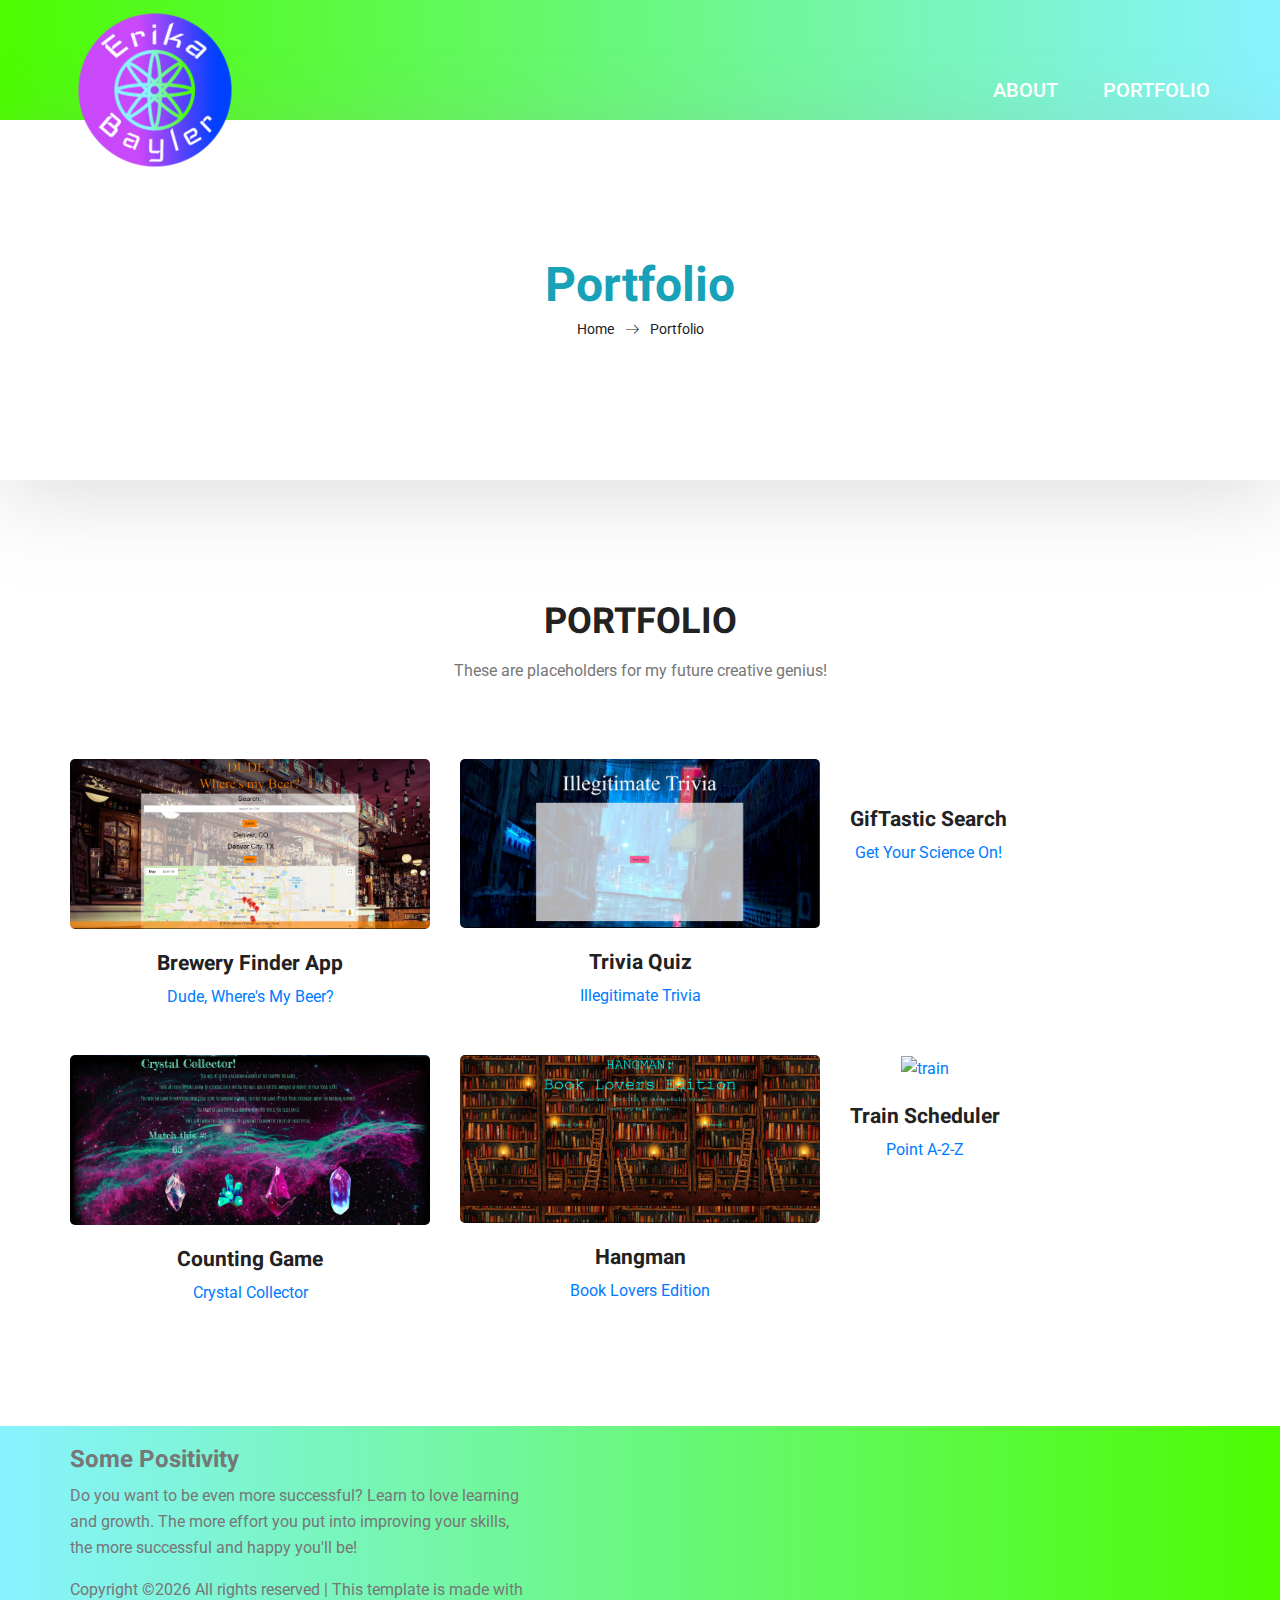
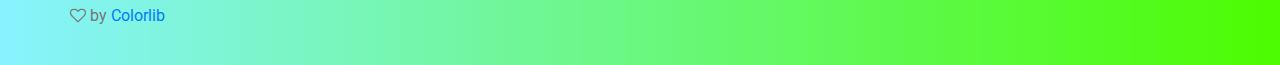
==== portfolio.html @ bfb64a6e "update" ====
<!doctype html>
<html lang="en">
    <head>
        <!-- Required meta tags -->
        <meta charset="utf-8">
        <meta name="viewport" content="width=device-width, initial-scale=1, shrink-to-fit=no">
        <link rel="icon" href="img/favicon.png" type="image/png">
        <title>Erika Bayler</title>
        <!-- Bootstrap CSS -->
        <link rel="stylesheet" href="css/bootstrap.css">
        <link rel="stylesheet" href="vendors/linericon/style.css">
        <link rel="stylesheet" href="css/font-awesome.min.css">
        <link rel="stylesheet" href="vendors/owl-carousel/owl.carousel.min.css">
        <link rel="stylesheet" href="vendors/lightbox/simpleLightbox.css">
        <link rel="stylesheet" href="vendors/nice-select/css/nice-select.css">
        <link rel="stylesheet" href="vendors/animate-css/animate.css">
        <link rel="stylesheet" href="vendors/popup/magnific-popup.css">
        <!-- main css -->
        <link rel="stylesheet" href="css/style.css">
        <link rel="stylesheet" href="css/responsive.css">
    </head>
    <body>
        
		<!--================Header Menu Area =================-->
		<header class="header_area">
			<div class="main_menu">
				<nav class="navbar navbar-expand-lg navbar-light">
					<div class="container box_1620">
						<!-- Brand and toggle get grouped for better mobile display -->
						<a class="navbar-brand logo_h"
						   href="index.html"><img src="img/mylogo.png"
								 alt="Erika Bayler"></a>
						<button class="navbar-toggler"
								type="button"
								data-toggle="collapse"
								data-target="#navbarSupportedContent"
								aria-controls="navbarSupportedContent"
								aria-expanded="false"
								aria-label="Toggle navigation">
							<span class="icon-bar"></span>
							<span class="icon-bar"></span>
							<span class="icon-bar"></span>
						</button>
						<!-- Collect the nav links, forms, and other content for toggling -->
						<div class="collapse navbar-collapse offset"
							 id="navbarSupportedContent">
							<ul class="nav navbar-nav menu_nav ml-auto">
								<li class="nav-item active"><a class="nav-link"
									   href="index.html">About</a></li>
								<li class="nav-item"><a class="nav-link"
									   href="portfolio.html">Portfolio</a></li>
							
							</ul>
						</div>
					</div>
				</nav>
			</div>
		</header>
		<!--================Header Menu Area =================-->
        
        <!--================Home Banner Area =================-->
        <section class="banner_area">
            <div class="box_1620">
				<div class="banner_inner d-flex align-items-center">
					<div class="container">
						<div class="banner_content text-center">
							<h2>Portfolio</h2>
							<div class="page_link">
								<a href="index.html">Home</a>
								<a href="portfolio.html">Portfolio</a>
							</div>
						</div>
					</div>
				</div>
            </div>
        </section>
        <!--================End Home Banner Area =================-->
		
		<!--================Home Gallery Area =================-->
		<section class="home_gallery_area p_120">
			<div class="container">
				<div class="main_title">
					<h2>Portfolio</h2>
					<p>These are placeholders for my future creative genius!</p>
				</div>
		
			</div>
			<div class="container">
				<div class="gallery_f_inner row imageGallery1">
					<div class="col-lg-4 col-md-4 col-sm-6 brand manipul design print">
						<div class="h_gallery_item">
							<div class="g_img_item">
								   <img
								   class="img-fluid"
									 src="img/Project1.PNG"
									 alt="">
								<a class="light"
								   href= "img/Project1.PNG"><img src="img/gallery/icon.png"
										 alt="beer finder"></a>
							</div>
							<div class="g_item_text">
								<h4>Brewery Finder App</h4>
								<a href="https://ebayler.github.io/Team7/"
								   target="_blank">Dude, Where's My Beer?</p>
							</div>
						</div>
					</div>


					<div class="col-lg-4 col-md-4 col-sm-6 brand manipul creative">
						<div class="h_gallery_item">
							<div class="g_img_item">
								<img class="img-fluid"
									 src="img/Trivia.PNG"
									 alt="trivia">
								<a class="light"
								   href="img/Trivia.PNG"><img src="img/gallery/icon.png"
										 alt="trivia"></a>
							</div>
							<div class="g_item_text">
								<h4>Trivia Quiz</h4>
								<a href="https://ebayler.github.io/TriviaGame/"
								   target="_blank">Illegitimate Trivia</p>
							</div>
						</div>
					</div>


					<div class="col-lg-4 col-md-4 col-sm-6 manipul creative design print">
						<div class="h_gallery_item">
							<div class="g_img_item">
								<img class="img-fluid"
									 src="img/gif.gif"
									 alt="">
								<a class="light"
								   href="img/gif.gif"><img src="img/gallery/icon.png"
										 alt="gif"></a>
							</div>
							<div class="g_item_text">
								<h4>GifTastic Search</h4>
								<a href="https://ebayler.github.io/GifTastic/"
								   target="_blank">Get Your Science On!</p>
							</div>
						</div>
					</div>


					<div class="col-lg-4 col-md-4 col-sm-6 brand creative print">
						<div class="h_gallery_item">
							<div class="g_img_item">
								<img class="img-fluid"
									 src="img/crystal.PNG"
									 alt="crystal">
								<a class="light"
								   href="img/crystal.PNG"><img src="img/gallery/icon.png"
										 alt="crystal"></a>
							</div>
							<div class="g_item_text">
								<h4>Counting Game</h4>
								<a href="https://ebayler.github.io/unit-4-game/"
								   target="_blank">Crystal Collector</p>
							</div>
						</div>
					</div>

					<div class="col-lg-4 col-md-4 col-sm-6 brand manipul design">
						<div class="h_gallery_item">
							<div class="g_img_item">
								<img class="img-fluid"
									 src="img/hangman.PNG"
									 alt="hangman">
								<a class="light"
								   href="img/hangman.PNG"><img src="img/gallery/icon.png"
										 alt="hangman"></a>
							</div>
							<div class="g_item_text">
								<h4>Hangman</h4>
								<a href="https://ebayler.github.io/WordGuessGame/"
								   target="_blank">Book Lovers Edition</p>
							</div>
						</div>
					</div>

					<div class="col-lg-4 col-md-4 col-sm-6 brand creative">
						<div class="h_gallery_item">
							<div class="g_img_item">
								<img class="img-fluid"
									 src="img/train.PNG"
									 alt="train">
								<a class="light"
								   href="img/train.PNG"><img src="img/gallery/icon.png"
										 alt="train"></a>
							</div>
							<div class="g_item_text">
								<h4>Train Scheduler</h4>
								<a href="https://ebayler.github.io/TrainScheduler/"
								   target="_blank">Point A-2-Z</a>
							</div>
						</div>
					</div>
				</div>
		
			</div>
		</section>
		<!--================End Home Gallery Area =================-->
        
    
        
        <!--================Footer Area =================-->
        <footer class="footer_area p_120">
        	<div class="container">
        		<div class="row footer_inner">
        			<div class="col-lg-5 col-sm-6">
        				<aside class="f_widget ab_widget">
        					<div class="f_title">
        						<h3>Some Positivity</h3>
        					</div>
        					<p>Do you want to be even more successful? Learn to love learning and growth. The more effort
        						you put into improving your skills, the more successful and happy you'll be!</p>
        					<p><!-- Link back to Colorlib can't be removed. Template is licensed under CC BY 3.0. -->
Copyright &copy;<script>document.write(new Date().getFullYear());</script> All rights reserved | This template is made with <i class="fa fa-heart-o" aria-hidden="true"></i> by <a href="https://colorlib.com" target="_blank">Colorlib</a>
<!-- Link back to Colorlib can't be removed. Template is licensed under CC BY 3.0. --></p>
        				</aside>
        			</div>
        		</div>
        	</div>
        </footer>
        <!--================End Footer Area =================-->
        
        
        
        
        <!-- Optional JavaScript -->
        <!-- jQuery first, then Popper.js, then Bootstrap JS -->
        <script src="js/jquery-3.3.1.min.js"></script>
        <script src="js/popper.js"></script>
        <script src="js/bootstrap.min.js"></script>
        <script src="js/stellar.js"></script>
        <script src="vendors/lightbox/simpleLightbox.min.js"></script>
        <script src="vendors/nice-select/js/jquery.nice-select.min.js"></script>
        <script src="vendors/isotope/imagesloaded.pkgd.min.js"></script>
        <script src="vendors/isotope/isotope.pkgd.min.js"></script>
        <script src="vendors/owl-carousel/owl.carousel.min.js"></script>
        <script src="vendors/popup/jquery.magnific-popup.min.js"></script>
        <script src="js/jquery.ajaxchimp.min.js"></script>
        <script src="vendors/counter-up/jquery.waypoints.min.js"></script>
        <script src="vendors/counter-up/jquery.counterup.min.js"></script>
        <script src="js/mail-script.js"></script>
        <script src="js/theme.js"></script>
    </body>
</html>
---- vendors/linericon/style.css ----
@font-face {
	font-family: 'Linearicons-Free';
	src:url('fonts/Linearicons-Free.eot?w118d');
	src:url('fonts/Linearicons-Free.eot?#iefixw118d') format('embedded-opentype'),
		url('fonts/Linearicons-Free.woff2?w118d') format('woff2'),
		url('fonts/Linearicons-Free.woff?w118d') format('woff'),
		url('fonts/Linearicons-Free.ttf?w118d') format('truetype'),
		url('fonts/Linearicons-Free.svg?w118d#Linearicons-Free') format('svg');
	font-weight: normal;
	font-style: normal;
}

.lnr {
	font-family: 'Linearicons-Free';
	speak: none;
	font-style: normal;
	font-weight: normal;
	font-variant: normal;
	text-transform: none;
	line-height: 1;

	/* Better Font Rendering =========== */
	-webkit-font-smoothing: antialiased;
	-moz-osx-font-smoothing: grayscale;
}

.lnr-home:before {
	content: "\e800";
}
.lnr-apartment:before {
	content: "\e801";
}
.lnr-pencil:before {
	content: "\e802";
}
.lnr-magic-wand:before {
	content: "\e803";
}
.lnr-drop:before {
	content: "\e804";
}
.lnr-lighter:before {
	content: "\e805";
}
.lnr-poop:before {
	content: "\e806";
}
.lnr-sun:before {
	content: "\e807";
}
.lnr-moon:before {
	content: "\e808";
}
.lnr-cloud:before {
	content: "\e809";
}
.lnr-cloud-upload:before {
	content: "\e80a";
}
.lnr-cloud-download:before {
	content: "\e80b";
}
.lnr-cloud-sync:before {
	content: "\e80c";
}
.lnr-cloud-check:before {
	content: "\e80d";
}
.lnr-database:before {
	content: "\e80e";
}
.lnr-lock:before {
	content: "\e80f";
}
.lnr-cog:before {
	content: "\e810";
}
.lnr-trash:before {
	content: "\e811";
}
.lnr-dice:before {
	content: "\e812";
}
.lnr-heart:before {
	content: "\e813";
}
.lnr-star:before {
	content: "\e814";
}
.lnr-star-half:before {
	content: "\e815";
}
.lnr-star-empty:before {
	content: "\e816";
}
.lnr-flag:before {
	content: "\e817";
}
.lnr-envelope:before {
	content: "\e818";
}
.lnr-paperclip:before {
	content: "\e819";
}
.lnr-inbox:before {
	content: "\e81a";
}
.lnr-eye:before {
	content: "\e81b";
}
.lnr-printer:before {
	content: "\e81c";
}
.lnr-file-empty:before {
	content: "\e81d";
}
.lnr-file-add:before {
	content: "\e81e";
}
.lnr-enter:before {
	content: "\e81f";
}
.lnr-exit:before {
	content: "\e820";
}
.lnr-graduation-hat:before {
	content: "\e821";
}
.lnr-license:before {
	content: "\e822";
}
.lnr-music-note:before {
	content: "\e823";
}
.lnr-film-play:before {
	content: "\e824";
}
.lnr-camera-video:before {
	content: "\e825";
}
.lnr-camera:before {
	content: "\e826";
}
.lnr-picture:before {
	content: "\e827";
}
.lnr-book:before {
	content: "\e828";
}
.lnr-bookmark:before {
	content: "\e829";
}
.lnr-user:before {
	content: "\e82a";
}
.lnr-users:before {
	content: "\e82b";
}
.lnr-shirt:before {
	content: "\e82c";
}
.lnr-store:before {
	content: "\e82d";
}
.lnr-cart:before {
	content: "\e82e";
}
.lnr-tag:before {
	content: "\e82f";
}
.lnr-phone-handset:before {
	content: "\e830";
}
.lnr-phone:before {
	content: "\e831";
}
.lnr-pushpin:before {
	content: "\e832";
}
.lnr-map-marker:before {
	content: "\e833";
}
.lnr-map:before {
	content: "\e834";
}
.lnr-location:before {
	content: "\e835";
}
.lnr-calendar-full:before {
	content: "\e836";
}
.lnr-keyboard:before {
	content: "\e837";
}
.lnr-spell-check:before {
	content: "\e838";
}
.lnr-screen:before {
	content: "\e839";
}
.lnr-smartphone:before {
	content: "\e83a";
}
.lnr-tablet:before {
	content: "\e83b";
}
.lnr-laptop:before {
	content: "\e83c";
}
.lnr-laptop-phone:before {
	content: "\e83d";
}
.lnr-power-switch:before {
	content: "\e83e";
}
.lnr-bubble:before {
	content: "\e83f";
}
.lnr-heart-pulse:before {
	content: "\e840";
}
.lnr-construction:before {
	content: "\e841";
}
.lnr-pie-chart:before {
	content: "\e842";
}
.lnr-chart-bars:before {
	content: "\e843";
}
.lnr-gift:before {
	content: "\e844";
}
.lnr-diamond:before {
	content: "\e845";
}
.lnr-linearicons:before {
	content: "\e846";
}
.lnr-dinner:before {
	content: "\e847";
}
.lnr-coffee-cup:before {
	content: "\e848";
}
.lnr-leaf:before {
	content: "\e849";
}
.lnr-paw:before {
	content: "\e84a";
}
.lnr-rocket:before {
	content: "\e84b";
}
.lnr-briefcase:before {
	content: "\e84c";
}
.lnr-bus:before {
	content: "\e84d";
}
.lnr-car:before {
	content: "\e84e";
}
.lnr-train:before {
	content: "\e84f";
}
.lnr-bicycle:before {
	content: "\e850";
}
.lnr-wheelchair:before {
	content: "\e851";
}
.lnr-select:before {
	content: "\e852";
}
.lnr-earth:before {
	content: "\e853";
}
.lnr-smile:before {
	content: "\e854";
}
.lnr-sad:before {
	content: "\e855";
}
.lnr-neutral:before {
	content: "\e856";
}
.lnr-mustache:before {
	content: "\e857";
}
.lnr-alarm:before {
	content: "\e858";
}
.lnr-bullhorn:before {
	content: "\e859";
}
.lnr-volume-high:before {
	content: "\e85a";
}
.lnr-volume-medium:before {
	content: "\e85b";
}
.lnr-volume-low:before {
	content: "\e85c";
}
.lnr-volume:before {
	content: "\e85d";
}
.lnr-mic:before {
	content: "\e85e";
}
.lnr-hourglass:before {
	content: "\e85f";
}
.lnr-undo:before {
	content: "\e860";
}
.lnr-redo:before {
	content: "\e861";
}
.lnr-sync:before {
	content: "\e862";
}
.lnr-history:before {
	content: "\e863";
}
.lnr-clock:before {
	content: "\e864";
}
.lnr-download:before {
	content: "\e865";
}
.lnr-upload:before {
	content: "\e866";
}
.lnr-enter-down:before {
	content: "\e867";
}
.lnr-exit-up:before {
	content: "\e868";
}
.lnr-bug:before {
	content: "\e869";
}
.lnr-code:before {
	content: "\e86a";
}
.lnr-link:before {
	content: "\e86b";
}
.lnr-unlink:before {
	content: "\e86c";
}
.lnr-thumbs-up:before {
	content: "\e86d";
}
.lnr-thumbs-down:before {
	content: "\e86e";
}
.lnr-magnifier:before {
	content: "\e86f";
}
.lnr-cross:before {
	content: "\e870";
}
.lnr-menu:before {
	content: "\e871";
}
.lnr-list:before {
	content: "\e872";
}
.lnr-chevron-up:before {
	content: "\e873";
}
.lnr-chevron-down:before {
	content: "\e874";
}
.lnr-chevron-left:before {
	content: "\e875";
}
.lnr-chevron-right:before {
	content: "\e876";
}
.lnr-arrow-up:before {
	content: "\e877";
}
.lnr-arrow-down:before {
	content: "\e878";
}
.lnr-arrow-left:before {
	content: "\e879";
}
.lnr-arrow-right:before {
	content: "\e87a";
}
.lnr-move:before {
	content: "\e87b";
}
.lnr-warning:before {
	content: "\e87c";
}
.lnr-question-circle:before {
	content: "\e87d";
}
.lnr-menu-circle:before {
	content: "\e87e";
}
.lnr-checkmark-circle:before {
	content: "\e87f";
}
.lnr-cross-circle:before {
	content: "\e880";
}
.lnr-plus-circle:before {
	content: "\e881";
}
.lnr-circle-minus:before {
	content: "\e882";
}
.lnr-arrow-up-circle:before {
	content: "\e883";
}
.lnr-arrow-down-circle:before {
	content: "\e884";
}
.lnr-arrow-left-circle:before {
	content: "\e885";
}
.lnr-arrow-right-circle:before {
	content: "\e886";
}
.lnr-chevron-up-circle:before {
	content: "\e887";
}
.lnr-chevron-down-circle:before {
	content: "\e888";
}
.lnr-chevron-left-circle:before {
	content: "\e889";
}
.lnr-chevron-right-circle:before {
	content: "\e88a";
}
.lnr-crop:before {
	content: "\e88b";
}
.lnr-frame-expand:before {
	content: "\e88c";
}
.lnr-frame-contract:before {
	content: "\e88d";
}
.lnr-layers:before {
	content: "\e88e";
}
.lnr-funnel:before {
	content: "\e88f";
}
.lnr-text-format:before {
	content: "\e890";
}
.lnr-text-format-remove:before {
	content: "\e891";
}
.lnr-text-size:before {
	content: "\e892";
}
.lnr-bold:before {
	content: "\e893";
}
.lnr-italic:before {
	content: "\e894";
}
.lnr-underline:before {
	content: "\e895";
}
.lnr-strikethrough:before {
	content: "\e896";
}
.lnr-highlight:before {
	content: "\e897";
}
.lnr-text-align-left:before {
	content: "\e898";
}
.lnr-text-align-center:before {
	content: "\e899";
}
.lnr-text-align-right:before {
	content: "\e89a";
}
.lnr-text-align-justify:before {
	content: "\e89b";
}
.lnr-line-spacing:before {
	content: "\e89c";
}
.lnr-indent-increase:before {
	content: "\e89d";
}
.lnr-indent-decrease:before {
	content: "\e89e";
}
.lnr-pilcrow:before {
	content: "\e89f";
}
.lnr-direction-ltr:before {
	content: "\e8a0";
}
.lnr-direction-rtl:before {
	content: "\e8a1";
}
.lnr-page-break:before {
	content: "\e8a2";
}
.lnr-sort-alpha-asc:before {
	content: "\e8a3";
}
.lnr-sort-amount-asc:before {
	content: "\e8a4";
}
.lnr-hand:before {
	content: "\e8a5";
}
.lnr-pointer-up:before {
	content: "\e8a6";
}
.lnr-pointer-right:before {
	content: "\e8a7";
}
.lnr-pointer-down:before {
	content: "\e8a8";
}
.lnr-pointer-left:before {
	content: "\e8a9";
}
---- vendors/lightbox/simpleLightbox.css ----
.slbOverlay, .slbWrapOuter, .slbWrap {
  position: fixed;
  top: 0;
  right: 0;
  bottom: 0;
  left: 0;
}

.slbOverlay {
  overflow: hidden;
  z-index: 2000;
  background-color: #000;
  opacity: 0.7;
  filter: alpha(opacity=70);
  -webkit-animation: slbOverlay 0.5s;
  -moz-animation: slbOverlay 0.5s;
  animation: slbOverlay 0.5s;
}

.slbWrapOuter {
  overflow-x: hidden;
  overflow-y: auto;
  z-index: 2010;
}

.slbWrap {
  position: absolute;
  text-align: center;
}

.slbWrap:before {
  content: "";
  display: inline-block;
  height: 100%;
  vertical-align: middle;
}

.slbContentOuter {
  display: inline-block;
  vertical-align: middle;
  margin: 0px auto;
  padding: 0 1em;
  box-sizing: border-box;
  z-index: 2020;
  text-align: left;
  max-width: 100%;
}

.slbContentEl .slbContentOuter {
  padding: 5em 1em;
}

.slbContent {
  position: relative;
}

.slbContentEl .slbContent {
  -webkit-animation: slbEnter 0.3s;
  -moz-animation: slbEnter 0.3s;
  animation: slbEnter 0.3s;
  background-color: #fff;
  box-shadow: 0 0.2em 1em rgba(0, 0, 0, 0.4);
}

.slbImageWrap {
  -webkit-animation: slbEnter 0.3s;
  -moz-animation: slbEnter 0.3s;
  animation: slbEnter 0.3s;
  position: relative;
}

.slbImageWrap:after {
  content: "";
  position: absolute;
  left: 0;
  right: 0;
  top: 5em;
  bottom: 5em;
  display: block;
  z-index: -1;
  box-shadow: 0 0.2em 1em rgba(0, 0, 0, 0.6);
  background-color: #FFF;
}

.slbImage {
  width: auto;
  max-width: 100%;
  height: auto;
  display: block;
  line-height: 0;
  box-sizing: border-box;
  padding: 5em 0;
  margin: 0 auto;
}

.slbCaption {
  display: inline-block;
  max-width: 100%;
  overflow: hidden;
  text-overflow: ellipsis;
  white-space: nowrap;
  word-wrap: normal;
  font-size: 1.4em;
  position: absolute;
  left: 0;
  right: 0;
  bottom: 0;
  padding: 0.71429em 0;
  color: #fff;
  color: rgba(255, 255, 255, 0.7);
  text-align: center;
}

.slbCloseBtn, .slbArrow {
  margin: 0;
  padding: 0;
  border: 0;
  cursor: pointer;
  background: none;
}

.slbCloseBtn::-moz-focus-inner, .slbArrow::-moz-focus-inner {
  padding: 0;
  border: 0;
}

.slbCloseBtn:hover, .slbArrow:hover {
  opacity: 0.5;
}

.slbCloseBtn:active, .slbArrow:active {
  opacity: 0.8;
}

.slbCloseBtn {
  -webkit-animation: slbEnter 0.3s;
  -moz-animation: slbEnter 0.3s;
  animation: slbEnter 0.3s;
  font-size: 3em;
  width: 1.66667em;
  height: 1.66667em;
  line-height: 1.66667em;
  position: absolute;
  right: -0.33333em;
  top: 0;
  color: #fff;
  color: rgba(255, 255, 255, 0.7);
  text-align: center;
    outline: none;
    box-shadow: none;
}

.slbLoading .slbCloseBtn {
  display: none;
}

.slbLoadingText {
  font-size: 1.4em;
  color: #fff;
  color: rgba(255, 255, 255, 0.9);
}

.slbArrows {
  position: fixed;
  top: 50%;
  left: 0;
  right: 0;
}

.slbLoading .slbArrows {
  display: none;
}

.slbArrow {
  position: absolute;
  top: 50%;
  margin-top: -5em;
  width: 5em;
  height: 10em;
  opacity: 0.7;
  text-indent: -999em;
  overflow: hidden;
    outline: none;
    box-shadow: none;
}

.slbArrow:before {
  content: "";
  position: absolute;
  top: 50%;
  left: 50%;
  margin: -0.8em 0 0 -0.8em;
  border: 0.8em solid transparent;
}

.slbArrow.next {
  right: 0;
}

.slbArrow.next:before {
  border-left-color: #fff;
}

.slbArrow.prev {
  left: 0;
}

.slbArrow.prev:before {
  border-right-color: #fff;
}

.slbIframeCont {
  width: 80em;
  height: 0;
  overflow: hidden;
  padding-top: 56.25%;
  margin: 5em 0;
}

.slbIframe {
  position: absolute;
  top: 0;
  left: 0;
  width: 100%;
  height: 100%;
  box-shadow: 0 0.2em 1em rgba(0, 0, 0, 0.6);
  background: #000;
}

@-webkit-keyframes slbOverlay {
  from {
    opacity: 0;
  }
  to {
    opacity: 0.7;
  }
}

@-moz-keyframes slbOverlay {
  from {
    opacity: 0;
  }
  to {
    opacity: 0.7;
  }
}

@keyframes slbOverlay {
  from {
    opacity: 0;
  }
  to {
    opacity: 0.7;
  }
}

@-webkit-keyframes slbEnter {
  from {
    opacity: 0;
    -webkit-transform: translate3d(0, -1em, 0);
  }
  to {
    opacity: 1;
    -webkit-transform: translate3d(0, 0, 0);
  }
}

@-moz-keyframes slbEnter {
  from {
    opacity: 0;
    -moz-transform: translate3d(0, -1em, 0);
  }
  to {
    opacity: 1;
    -moz-transform: translate3d(0, 0, 0);
  }
}

@keyframes slbEnter {
  from {
    opacity: 0;
    -webkit-transform: translate3d(0, -1em, 0);
    -moz-transform: translate3d(0, -1em, 0);
    -ms-transform: translate3d(0, -1em, 0);
    -o-transform: translate3d(0, -1em, 0);
    transform: translate3d(0, -1em, 0);
  }
  to {
    opacity: 1;
    -webkit-transform: translate3d(0, 0, 0);
    -moz-transform: translate3d(0, 0, 0);
    -ms-transform: translate3d(0, 0, 0);
    -o-transform: translate3d(0, 0, 0);
    transform: translate3d(0, 0, 0);
  }
}
---- vendors/nice-select/css/nice-select.css ----
.nice-select {
  -webkit-tap-highlight-color: transparent;
  background-color: #fff;
  border-radius: 5px;
  border: solid 1px #e8e8e8;
  box-sizing: border-box;
  clear: both;
  cursor: pointer;
  display: block;
  float: left;
  font-family: inherit;
  font-size: 14px;
  font-weight: normal;
  height: 42px;
  line-height: 40px;
  outline: none;
  padding-left: 18px;
  padding-right: 30px;
  position: relative;
  text-align: left !important;
  -webkit-transition: all 0.2s ease-in-out;
  transition: all 0.2s ease-in-out;
  -webkit-user-select: none;
     -moz-user-select: none;
      -ms-user-select: none;
          user-select: none;
  white-space: nowrap;
  width: auto; }
  .nice-select:hover {
    border-color: #dbdbdb; }
  .nice-select:active, .nice-select.open, .nice-select:focus {
    border-color: #999; }
  .nice-select:after {
    border-bottom: 2px solid #999;
    border-right: 2px solid #999;
    content: '';
    display: block;
    height: 5px;
    margin-top: -4px;
    pointer-events: none;
    position: absolute;
    right: 12px;
    top: 50%;
    -webkit-transform-origin: 66% 66%;
        -ms-transform-origin: 66% 66%;
            transform-origin: 66% 66%;
    -webkit-transform: rotate(45deg);
        -ms-transform: rotate(45deg);
            transform: rotate(45deg);
    -webkit-transition: all 0.15s ease-in-out;
    transition: all 0.15s ease-in-out;
    width: 5px; }
  .nice-select.open:after {
    -webkit-transform: rotate(-135deg);
        -ms-transform: rotate(-135deg);
            transform: rotate(-135deg); }
  .nice-select.open .list {
    opacity: 1;
    pointer-events: auto;
    -webkit-transform: scale(1) translateY(0);
        -ms-transform: scale(1) translateY(0);
            transform: scale(1) translateY(0); }
  .nice-select.disabled {
    border-color: #ededed;
    color: #999;
    pointer-events: none; }
    .nice-select.disabled:after {
      border-color: #cccccc; }
  .nice-select.wide {
    width: 100%; }
    .nice-select.wide .list {
      left: 0 !important;
      right: 0 !important; }
  .nice-select.right {
    float: right; }
    .nice-select.right .list {
      left: auto;
      right: 0; }
  .nice-select.small {
    font-size: 12px;
    height: 36px;
    line-height: 34px; }
    .nice-select.small:after {
      height: 4px;
      width: 4px; }
    .nice-select.small .option {
      line-height: 34px;
      min-height: 34px; }
  .nice-select .list {
    background-color: #fff;
    border-radius: 5px;
    box-shadow: 0 0 0 1px rgba(68, 68, 68, 0.11);
    box-sizing: border-box;
    margin-top: 4px;
    opacity: 0;
    overflow: hidden;
    padding: 0;
    pointer-events: none;
    position: absolute;
    top: 100%;
    left: 0;
    -webkit-transform-origin: 50% 0;
        -ms-transform-origin: 50% 0;
            transform-origin: 50% 0;
    -webkit-transform: scale(0.75) translateY(-21px);
        -ms-transform: scale(0.75) translateY(-21px);
            transform: scale(0.75) translateY(-21px);
    -webkit-transition: all 0.2s cubic-bezier(0.5, 0, 0, 1.25), opacity 0.15s ease-out;
    transition: all 0.2s cubic-bezier(0.5, 0, 0, 1.25), opacity 0.15s ease-out;
    z-index: 9; }
    .nice-select .list:hover .option:not(:hover) {
      background-color: transparent !important; }
  .nice-select .option {
    cursor: pointer;
    font-weight: 400;
    line-height: 40px;
    list-style: none;
    min-height: 40px;
    outline: none;
    padding-left: 18px;
    padding-right: 29px;
    text-align: left;
    -webkit-transition: all 0.2s;
    transition: all 0.2s; }
    .nice-select .option:hover, .nice-select .option.focus, .nice-select .option.selected.focus {
      background-color: #f6f6f6; }
    .nice-select .option.selected {
      font-weight: bold; }
    .nice-select .option.disabled {
      background-color: transparent;
      color: #999;
      cursor: default; }

.no-csspointerevents .nice-select .list {
  display: none; }

.no-csspointerevents .nice-select.open .list {
  display: block; }
---- css/style.css ----
/*----------------------------------------------------
@File: Default Styles
@Author: Rocky Ahmed
@URL: http://wethemez.com
Author E-mail: rockybd1995@gmail.com

This file contains the styling for the actual theme, this
is the file you need to edit to change the look of the
theme.
---------------------------------------------------- */
/*=====================================================================
@Template Name: Builder Construction 
@Author: Rocky Ahmed
@Developed By: Rocky Ahmed
@Developer URL: http://rocky.wethemez.com
Author E-mail: rockybd1995@gmail.com

@Default Styles

Table of Content:
01/ Variables
02/ predefin
03/ header
04/ button
05/ banner
06/ breadcrumb
07/ about
08/ team
09/ project 
10/ price 
11/ team 
12/ blog 
13/ video  
14/ features  
15/ career  
16/ contact 
17/ footer

=====================================================================*/
/*----------------------------------------------------*/
/*font Variables*/
/*Color Variables*/
/*=================== fonts ====================*/
@import url("https://fonts.googleapis.com/css?family=Heebo:300,400,700,900|Roboto:300,400,500,700");
/*---------------------------------------------------- */
/*----------------------------------------------------*/
.list {
  list-style: none;
  margin: 0px;
  padding: 0px; }

a {
  text-decoration: none;
  transition: all 0.3s ease-in-out; }
  a:hover, a:focus {
    text-decoration: none;
    outline: none; }

.row.m0 {
  margin: 0px; }

body {
  line-height: 26px;
  font-size: 16px;
  font-family: "Roboto", sans-serif;
  font-weight: normal;
  color: #777777; }

h1, h2, h3, h4, h5, h6 {
  font-family: "Heebo", sans-serif;
  font-weight: bold; }

button:focus {
  outline: none;
  box-shadow: none; }

.p0 {
  padding-left: 0px;
  padding-right: 0px; }

.p_120 {
  padding-top: 120px;
  padding-bottom: 120px; }

.p_100 {
  padding-top: 100px;
  padding-bottom: 100px; }

.pad_top {
  padding-top: 120px; }

.pad_bt {
  padding-bottom: 120px; }

.mt-25 {
  margin-top: 25px; }

@media (min-width: 1200px) {
  .container {
    max-width: 1170px; } }

@media (min-width: 1620px) {
  .box_1620 {
    max-width: 1620px;
    margin: auto;
    width: 100%;
    padding-left: 0px;
    padding-right: 0px; } }
/* Main Title Area css
============================================================================================ */
.main_title {
  text-align: center;
  max-width: 670px;
  margin: 0px auto 75px; }
  .main_title h2 {
    font-family: "Heebo", sans-serif;
    font-size: 36px;
    color: #222222;
    margin-bottom: 15px;
    text-transform: uppercase; }
  .main_title p {
    font-size: 16px;
    font-family: "Roboto", sans-serif;
    font-weight: normal;
    line-height: 26px;
    color: #777777;
    margin-bottom: 0px; }

/* End Main Title Area css
============================================================================================ */
/*---------------------------------------------------- */
/*----------------------------------------------------*/
.header_area {
  position: absolute;
  width: 100%;
  top: 0;
  left: 0;
  z-index: 99;
  transition: background 0.4s, all 0.3s linear; }
  .header_area .navbar {
    background: transparent;
    padding: 0px;
    border: 0px;
    border-radius: 0px; }
    .header_area .navbar .nav .nav-item {
      margin-right: 45px; }
      .header_area .navbar .nav .nav-item .nav-link {
        font: 500 20px/120px "Roboto", sans-serif;
        text-transform: uppercase;
        color: #fff;
        padding: 0px;
        display: inline-block; }
        .header_area .navbar .nav .nav-item .nav-link:after {
          display: none; }
      .header_area .navbar .nav .nav-item:hover .nav-link, .header_area .navbar .nav .nav-item.active .nav-link {
        color: #fff; }
      .header_area .navbar .nav .nav-item.submenu {
        position: relative; }
        .header_area .navbar .nav .nav-item.submenu ul {
          border: none;
          padding: 0px;
          border-radius: 0px;
          box-shadow: none;
          margin: 0px;
          background: #fff;
          box-shadow: 0px 3px 16px 0px rgba(0, 0, 0, 0.1); }
          @media (min-width: 992px) {
            .header_area .navbar .nav .nav-item.submenu ul {
              position: absolute;
              top: 120%;
              left: 0px;
              min-width: 200px;
              text-align: left;
              opacity: 0;
              transition: all 300ms ease-in;
              visibility: hidden;
              display: block;
              border: none;
              padding: 0px;
              border-radius: 0px; } }
          .header_area .navbar .nav .nav-item.submenu ul:before {
            content: "";
            width: 0;
            height: 0;
            border-style: solid;
            border-width: 10px 10px 0 10px;
            border-color: #eeeeee transparent transparent transparent;
            position: absolute;
            right: 24px;
            top: 45px;
            z-index: 3;
            opacity: 0;
            transition: all 400ms linear; }
          .header_area .navbar .nav .nav-item.submenu ul .nav-item {
            display: block;
            float: none;
            margin-right: 0px;
            border-bottom: 1px solid #ededed;
            margin-left: 0px;
            transition: all 0.4s linear; }
            .header_area .navbar .nav .nav-item.submenu ul .nav-item .nav-link {
              line-height: 45px;
              color: #222222;
              padding: 0px 30px;
              transition: all 150ms linear;
              display: block;
              margin-right: 0px; }
            .header_area .navbar .nav .nav-item.submenu ul .nav-item:last-child {
              border-bottom: none; }
            .header_area .navbar .nav .nav-item.submenu ul .nav-item:hover .nav-link {
              background: #766dff;
              color: #fff; }
        @media (min-width: 992px) {
          .header_area .navbar .nav .nav-item.submenu:hover ul {
            visibility: visible;
            opacity: 1;
            top: 100%; } }
        .header_area .navbar .nav .nav-item.submenu:hover ul .nav-item {
          margin-top: 0px; }
      .header_area .navbar .nav .nav-item:last-child {
        margin-right: 0px; }
    .header_area .navbar .search {
      font-size: 12px;
      line-height: 60px;
      display: inline-block;
      color: #222222;
      margin-left: 80px; }
      .header_area .navbar .search i {
        font-weight: 600; }
  .header_area.navbar_fixed .main_menu {
    position: fixed;
    width: 100%;
    top: -70px;
    left: 0;
    right: 0;
    background: #000;
    transform: translateY(70px);
    transition: transform 500ms ease, background 500ms ease;
    -webkit-transition: transform 500ms ease, background 500ms ease;
    box-shadow: 0px 3px 16px 0px rgba(0, 0, 0, 0.1); }
    .header_area.navbar_fixed .main_menu .navbar .nav .nav-item .nav-link {
      line-height: 70px; }

.top_menu {
  background: #f9f9ff; }
  .top_menu .header_social li {
    display: inline-block;
    margin-right: 15px; }
    .top_menu .header_social li a {
      font-size: 14px;
      color: #777777;
      display: inline-block;
      line-height: 42px;
      transition: all 300ms linear 0s; }
    .top_menu .header_social li:last-child {
      margin-right: 0px; }
    .top_menu .header_social li:hover a {
      color: #766dff; }
  .top_menu .dn_btn {
    line-height: 42px;
    display: inline-block;
    font-size: 12px;
    margin-right: 30px;
    font-family: "Roboto", sans-serif;
    font-weight: normal;
    color: #777777;
    transition: all 300ms linear 0s; }
    .top_menu .dn_btn:hover {
      color: #766dff; }
    .top_menu .dn_btn:last-child {
      margin-right: 0px; }
  .top_menu .lan_pack {
    height: 30px;
    border: 1px solid #eeeeee;
    border-radius: 3px;
    line-height: 28px;
    font-size: 12px;
    font-family: "Roboto", sans-serif;
    font-weight: 500;
    padding-left: 19px;
    padding-right: 36px;
    color: #777777;
    background: #f9f9ff;
    margin-right: 5px;
    margin-top: 8px; }
    .top_menu .lan_pack .current {
      color: #777777; }
    .top_menu .lan_pack:after {
      content: "\f0d7";
      border: none !important;
      font: normal normal normal 12px/1 FontAwesome;
      transform: rotate(0deg);
      height: auto;
      margin-top: -6px;
      right: 20px; }

/*---------------------------------------------------- */
/*----------------------------------------------------*/
/* Home Banner Area css
============================================================================================ */
.home_banner_area {
  position: relative;
  z-index: 1;
  background-image: -moz-linear-gradient(0deg, #4cfc00 0%, #88f3ff 100%);
  background-image: -webkit-linear-gradient(0deg, #4cfc00 0%, #88f3ff 100%);
  background-image: -ms-linear-gradient(0deg, #4cfc00 0%, #88f3ff 100%);
  margin-bottom: 200px; }
  .home_banner_area .box_1620 {
    min-height: 700px;
    border-radius: 12px;
    position: relative;
    bottom: -200px;
    background: #fff;
    padding: 30px;
    box-shadow: 0px 20px 80px 0px rgba(153, 153, 153, 0.3); }
  .home_banner_area .banner_inner {
    position: relative;
    width: 100%;
    min-height: 700px;
    display: flex; }
    .home_banner_area .banner_inner .banner_content {
      color: #222222;
      vertical-align: middle;
      align-self: center;
      text-align: left; }
      .home_banner_area .banner_inner .banner_content .media .d-flex {
        padding-right: 125px; }
      .home_banner_area .banner_inner .banner_content .media .media-body {
        vertical-align: middle;
        align-self: center; }

.blog_banner {
  min-height: 780px;
  position: relative;
  z-index: 1;
  overflow: hidden;
  margin-bottom: 0px; }
  .blog_banner .banner_inner {
    background: #04091e;
    position: relative;
    overflow: hidden;
    width: 100%;
    min-height: 780px;
    z-index: 1; }
    .blog_banner .banner_inner .overlay {
      background: url(../img/banner/banner-2.jpg) no-repeat scroll center center;
      opacity: .5;
      height: 125%;
      position: absolute;
      left: 0px;
      top: 0px;
      width: 100%;
      z-index: -1; }
    .blog_banner .banner_inner .blog_b_text {
      max-width: 700px;
      margin: auto;
      color: #fff; }
      .blog_banner .banner_inner .blog_b_text h2 {
        font-size: 60px;
        font-weight: bold;
        font-family: "Heebo", sans-serif;
        line-height: 66px;
        margin-bottom: 15px;
        text-transform: uppercase; }
      .blog_banner .banner_inner .blog_b_text p {
        font-size: 16px;
        margin-bottom: 35px; }
      .blog_banner .banner_inner .blog_b_text .white_bg_btn {
        line-height: 42px;
        padding: 0px 45px;
        border-radius: 5px; }

.banner_box {
  max-width: 1620px;
  margin: auto; }

.banner_area {
  position: relative;
  z-index: 1;
  min-height: 350px;
  background-image: -moz-linear-gradient(0deg, #4cfc00 0%, #88f3ff 100%);
  background-image: -webkit-linear-gradient(0deg, #4cfc00 0%, #88f3ff 100%);
  background-image: -ms-linear-gradient(0deg, #4cfc00 0%, #88f3ff 100%);
  margin-bottom: 120px; }
  .banner_area .box_1620 {
    background: #fff;
    min-height: 360px;
    border-radius: 12px;
    position: relative;
    bottom: -120px;
    box-shadow: 0px 20px 80px 0px rgba(153, 153, 153, 0.3); }
  .banner_area .banner_inner {
    position: relative;
    overflow: hidden;
    width: 100%;
    min-height: 360px;
    z-index: 1; }
    .banner_area .banner_inner .banner_content h2 {
      color: #17a2b8;
      font-size: 48px;
      font-family: "Heebo", sans-serif;
      margin-bottom: 0px;
      font-weight: bold; }
    .banner_area .banner_inner .banner_content .page_link a {
      font-size: 14px;
      color: #222222;
      font-family: "Roboto", sans-serif;
      margin-right: 32px;
      position: relative; }
      .banner_area .banner_inner .banner_content .page_link a:before {
        content: "\e87a";
        font-family: 'Linearicons-Free';
        position: absolute;
        right: -25px;
        top: 50%;
        transform: translateY(-50%); }
      .banner_area .banner_inner .banner_content .page_link a:last-child {
        margin-right: 0px; }
        .banner_area .banner_inner .banner_content .page_link a:last-child:before {
          display: none; }
      .banner_area .banner_inner .banner_content .page_link a:hover {
        color: #766dff; }

/* End Home Banner Area css
============================================================================================ */
/*---------------------------------------------------- */
/*----------------------------------------------------*/
/* Latest Blog Area css
============================================================================================ */
.latest_blog_inner {
  margin-bottom: -30px; }

.l_blog_item {
  margin-bottom: 30px; }
  .l_blog_item .date {
    font-size: 13px;
    font-family: "Roboto", sans-serif;
    font-weight: normal;
    color: #777777;
    margin-top: 20px;
    display: block;
    margin-bottom: 15px; }
  .l_blog_item h4 {
    font-size: 18px;
    line-height: 24px;
    color: #222222;
    border-bottom: 1px solid #eeeeee;
    padding-bottom: 20px;
    margin-bottom: 20px;
    transition: all 300ms linear 0s; }
  .l_blog_item p {
    margin-bottom: 0px; }
  .l_blog_item:hover h4 {
    color: #766dff; }

/* End Latest Blog Area css
============================================================================================ */
/*================= latest_blog_area css =============*/
.single-recent-blog-post {
  margin-bottom: 30px; }
  .single-recent-blog-post .thumb {
    overflow: hidden; }
    .single-recent-blog-post .thumb img {
      transition: all 0.7s linear; }
  .single-recent-blog-post .details {
    padding-top: 30px; }
    .single-recent-blog-post .details .sec_h4 {
      line-height: 24px;
      padding: 10px 0px 13px;
      transition: all 0.3s linear; }
      .single-recent-blog-post .details .sec_h4:hover {
        color: #777777; }
  .single-recent-blog-post .date {
    font-size: 14px;
    line-height: 24px;
    font-weight: 400; }
  .single-recent-blog-post:hover img {
    transform: scale(1.23) rotate(10deg); }

.tags .tag_btn {
  font-size: 12px;
  font-weight: 500;
  line-height: 20px;
  border: 1px solid #eeeeee;
  display: inline-block;
  padding: 1px 18px;
  text-align: center;
  color: #222222; }
  .tags .tag_btn:before {
    background: #766dff; }
  .tags .tag_btn + .tag_btn {
    margin-left: 2px; }

/*========= blog_categorie_area css ===========*/
.blog_categorie_area {
  padding-top: 80px;
  padding-bottom: 80px; }

.categories_post {
  position: relative;
  text-align: center;
  cursor: pointer; }
  .categories_post img {
    max-width: 100%; }
  .categories_post .categories_details {
    position: absolute;
    top: 20px;
    left: 20px;
    right: 20px;
    bottom: 20px;
    background: rgba(34, 34, 34, 0.8);
    color: #fff;
    transition: all 0.3s linear;
    display: flex;
    align-items: center;
    justify-content: center; }
    .categories_post .categories_details h5 {
      margin-bottom: 0px;
      font-size: 18px;
      line-height: 26px;
      text-transform: uppercase;
      color: #fff;
      position: relative; }
    .categories_post .categories_details p {
      font-weight: 300;
      font-size: 14px;
      line-height: 26px;
      margin-bottom: 0px; }
    .categories_post .categories_details .border_line {
      margin: 10px 0px;
      background: #fff;
      width: 100%;
      height: 1px; }
  .categories_post:hover .categories_details {
    background-image: -moz-linear-gradient(0deg, #4cfc00 0%, #88f3ff 100%);
    background-image: -webkit-linear-gradient(0deg, #4cfc00 0%, #88f3ff 100%);
    background-image: -ms-linear-gradient(0deg, #4cfc00 0%, #88f3ff 100%);
    opacity: 0.851; }

/*============ blog_left_sidebar css ==============*/
.blog_item {
  margin-bottom: 40px; }

.blog_info {
  padding-top: 30px; }
  .blog_info .post_tag {
    padding-bottom: 20px; }
    .blog_info .post_tag a {
      font: 300 14px/21px "Roboto", sans-serif;
      color: #222222; }
      .blog_info .post_tag a:hover {
        color: #777777; }
      .blog_info .post_tag a.active {
        color: #766dff; }
  .blog_info .blog_meta li a {
    font: 300 14px/20px "Roboto", sans-serif;
    color: #777777;
    vertical-align: middle;
    padding-bottom: 12px;
    display: inline-block; }
    .blog_info .blog_meta li a i {
      color: #222222;
      font-size: 16px;
      font-weight: 600;
      padding-left: 15px;
      line-height: 20px;
      vertical-align: middle; }
    .blog_info .blog_meta li a:hover {
      color: #766dff; }

.blog_post img {
  max-width: 100%; }

.blog_details {
  padding-top: 20px; }
  .blog_details h2 {
    font-size: 24px;
    line-height: 36px;
    color: #222222;
    font-weight: 600;
    transition: all 0.3s linear; }
    .blog_details h2:hover {
      color: #766dff; }
  .blog_details p {
    margin-bottom: 26px; }

.view_btn {
  font-size: 14px;
  line-height: 36px;
  display: inline-block;
  color: #222222;
  font-weight: 500;
  padding: 0px 30px;
  background: #fff; }

.blog_right_sidebar {
  border: 1px solid #eeeeee;
  background: #fafaff;
  padding: 30px; }
  .blog_right_sidebar .widget_title {
    font-size: 18px;
    line-height: 25px;
    background: #766dff;
    text-align: center;
    color: #fff;
    padding: 8px 0px;
    margin-bottom: 30px; }
  .blog_right_sidebar .search_widget .input-group .form-control {
    font-size: 14px;
    line-height: 29px;
    border: 0px;
    width: 100%;
    font-weight: 300;
    color: #fff;
    padding-left: 20px;
    border-radius: 45px;
    z-index: 0;
    background: #766dff; }
    .blog_right_sidebar .search_widget .input-group .form-control.placeholder {
      color: #fff; }
    .blog_right_sidebar .search_widget .input-group .form-control:-moz-placeholder {
      color: #fff; }
    .blog_right_sidebar .search_widget .input-group .form-control::-moz-placeholder {
      color: #fff; }
    .blog_right_sidebar .search_widget .input-group .form-control::-webkit-input-placeholder {
      color: #fff; }
    .blog_right_sidebar .search_widget .input-group .form-control:focus {
      box-shadow: none; }
  .blog_right_sidebar .search_widget .input-group .btn-default {
    position: absolute;
    right: 20px;
    background: transparent;
    border: 0px;
    box-shadow: none;
    font-size: 14px;
    color: #fff;
    padding: 0px;
    top: 50%;
    transform: translateY(-50%);
    z-index: 1; }
  .blog_right_sidebar .author_widget {
    text-align: center; }
    .blog_right_sidebar .author_widget h4 {
      font-size: 18px;
      line-height: 20px;
      color: #222222;
      margin-bottom: 5px;
      margin-top: 30px; }
    .blog_right_sidebar .author_widget p {
      margin-bottom: 0px; }
    .blog_right_sidebar .author_widget .social_icon {
      padding: 7px 0px 15px; }
      .blog_right_sidebar .author_widget .social_icon a {
        font-size: 14px;
        color: #222222;
        transition: all 0.2s linear; }
        .blog_right_sidebar .author_widget .social_icon a + a {
          margin-left: 20px; }
        .blog_right_sidebar .author_widget .social_icon a:hover {
          color: #766dff; }
  .blog_right_sidebar .popular_post_widget .post_item .media-body {
    justify-content: center;
    align-self: center;
    padding-left: 20px; }
    .blog_right_sidebar .popular_post_widget .post_item .media-body h3 {
      font-size: 14px;
      line-height: 20px;
      color: #222222;
      margin-bottom: 4px;
      transition: all 0.3s linear; }
      .blog_right_sidebar .popular_post_widget .post_item .media-body h3:hover {
        color: #766dff; }
    .blog_right_sidebar .popular_post_widget .post_item .media-body p {
      font-size: 12px;
      line-height: 21px;
      margin-bottom: 0px; }
  .blog_right_sidebar .popular_post_widget .post_item + .post_item {
    margin-top: 20px; }
  .blog_right_sidebar .post_category_widget .cat-list li {
    border-bottom: 2px dotted #eee;
    transition: all 0.3s ease 0s;
    padding-bottom: 12px; }
    .blog_right_sidebar .post_category_widget .cat-list li a {
      font-size: 14px;
      line-height: 20px;
      color: #777; }
      .blog_right_sidebar .post_category_widget .cat-list li a p {
        margin-bottom: 0px; }
    .blog_right_sidebar .post_category_widget .cat-list li + li {
      padding-top: 15px; }
    .blog_right_sidebar .post_category_widget .cat-list li:hover {
      border-color: #766dff; }
      .blog_right_sidebar .post_category_widget .cat-list li:hover a {
        color: #766dff; }
  .blog_right_sidebar .newsletter_widget {
    text-align: center; }
    .blog_right_sidebar .newsletter_widget .form-group {
      margin-bottom: 8px; }
    .blog_right_sidebar .newsletter_widget .input-group-prepend {
      margin-right: -1px; }
    .blog_right_sidebar .newsletter_widget .input-group-text {
      background: #fff;
      border-radius: 0px;
      vertical-align: top;
      font-size: 12px;
      line-height: 36px;
      padding: 0px 0px 0px 15px;
      border: 1px solid #eeeeee;
      border-right: 0px; }
    .blog_right_sidebar .newsletter_widget .form-control {
      font-size: 12px;
      line-height: 24px;
      color: #cccccc;
      border: 1px solid #eeeeee;
      border-left: 0px;
      border-radius: 0px; }
      .blog_right_sidebar .newsletter_widget .form-control.placeholder {
        color: #cccccc; }
      .blog_right_sidebar .newsletter_widget .form-control:-moz-placeholder {
        color: #cccccc; }
      .blog_right_sidebar .newsletter_widget .form-control::-moz-placeholder {
        color: #cccccc; }
      .blog_right_sidebar .newsletter_widget .form-control::-webkit-input-placeholder {
        color: #cccccc; }
      .blog_right_sidebar .newsletter_widget .form-control:focus {
        outline: none;
        box-shadow: none; }
    .blog_right_sidebar .newsletter_widget .bbtns {
      background: #766dff;
      color: #fff;
      font-size: 12px;
      line-height: 38px;
      display: inline-block;
      font-weight: 500;
      padding: 0px 24px 0px 24px;
      border-radius: 0; }
    .blog_right_sidebar .newsletter_widget .text-bottom {
      font-size: 12px; }
  .blog_right_sidebar .tag_cloud_widget ul li {
    display: inline-block; }
    .blog_right_sidebar .tag_cloud_widget ul li a {
      display: inline-block;
      border: 1px solid #eee;
      background: #fff;
      padding: 0px 13px;
      margin-bottom: 8px;
      transition: all 0.3s ease 0s;
      color: #222222;
      font-size: 12px; }
      .blog_right_sidebar .tag_cloud_widget ul li a:hover {
        background-image: -moz-linear-gradient(0deg, #4cfc00 0%, #88f3ff 100%);
        background-image: -webkit-linear-gradient(0deg, #4cfc00 0%, #88f3ff 100%);
        background-image: -ms-linear-gradient(0deg, #4cfc00 0%, #88f3ff 100%);
        color: #fff; }
  .blog_right_sidebar .br {
    width: 100%;
    height: 1px;
    background: #eeeeee;
    margin: 30px 0px; }

.blog-pagination {
  padding-top: 25px;
  padding-bottom: 95px; }
  .blog-pagination .page-link {
    border-radius: 0; }
  .blog-pagination .page-item {
    border: none; }

.page-link {
  background: transparent;
  font-weight: 400; }

.blog-pagination .page-item.active .page-link {
  background-color: #766dff;
  border-color: transparent;
  color: #fff; }

.blog-pagination .page-link {
  position: relative;
  display: block;
  padding: 0.5rem 0.75rem;
  margin-left: -1px;
  line-height: 1.25;
  color: #8a8a8a;
  border: none; }

.blog-pagination .page-link .lnr {
  font-weight: 600; }

.blog-pagination .page-item:last-child .page-link,
.blog-pagination .page-item:first-child .page-link {
  border-radius: 0; }

.blog-pagination .page-link:hover {
  color: #fff;
  text-decoration: none;
  background-color: #766dff;
  border-color: #eee; }

/*============ Start Blog Single Styles  =============*/
.single-post-area .social-links {
  padding-top: 10px; }
  .single-post-area .social-links li {
    display: inline-block;
    margin-bottom: 10px; }
    .single-post-area .social-links li a {
      color: #cccccc;
      padding: 7px;
      font-size: 14px;
      transition: all 0.2s linear; }
      .single-post-area .social-links li a:hover {
        color: #222222; }
.single-post-area .blog_details {
  padding-top: 26px; }
  .single-post-area .blog_details p {
    margin-bottom: 10px; }
.single-post-area .quotes {
  margin-top: 20px;
  margin-bottom: 30px;
  padding: 24px 35px 24px 30px;
  background-color: white;
  box-shadow: -20.84px 21.58px 30px 0px rgba(176, 176, 176, 0.1);
  font-size: 14px;
  line-height: 24px;
  color: #777;
  font-style: italic; }
.single-post-area .arrow {
  position: absolute; }
  .single-post-area .arrow .lnr {
    font-size: 20px;
    font-weight: 600; }
.single-post-area .thumb .overlay-bg {
  background: rgba(0, 0, 0, 0.8); }
.single-post-area .navigation-area {
  border-top: 1px solid #eee;
  padding-top: 30px;
  margin-top: 60px; }
  .single-post-area .navigation-area p {
    margin-bottom: 0px; }
  .single-post-area .navigation-area h4 {
    font-size: 18px;
    line-height: 25px;
    color: #222222; }
  .single-post-area .navigation-area .nav-left {
    text-align: left; }
    .single-post-area .navigation-area .nav-left .thumb {
      margin-right: 20px;
      background: #000; }
      .single-post-area .navigation-area .nav-left .thumb img {
        transition: all 300ms linear 0s; }
    .single-post-area .navigation-area .nav-left .lnr {
      margin-left: 20px;
      opacity: 0;
      transition: all 300ms linear 0s; }
    .single-post-area .navigation-area .nav-left:hover .lnr {
      opacity: 1; }
    .single-post-area .navigation-area .nav-left:hover .thumb img {
      opacity: .5; }
    @media (max-width: 767px) {
      .single-post-area .navigation-area .nav-left {
        margin-bottom: 30px; } }
  .single-post-area .navigation-area .nav-right {
    text-align: right; }
    .single-post-area .navigation-area .nav-right .thumb {
      margin-left: 20px;
      background: #000; }
      .single-post-area .navigation-area .nav-right .thumb img {
        transition: all 300ms linear 0s; }
    .single-post-area .navigation-area .nav-right .lnr {
      margin-right: 20px;
      opacity: 0;
      transition: all 300ms linear 0s; }
    .single-post-area .navigation-area .nav-right:hover .lnr {
      opacity: 1; }
    .single-post-area .navigation-area .nav-right:hover .thumb img {
      opacity: .5; }
@media (max-width: 991px) {
  .single-post-area .sidebar-widgets {
    padding-bottom: 0px; } }

.comments-area {
  background: #fafaff;
  border: 1px solid #eee;
  padding: 50px 30px;
  margin-top: 50px; }
  @media (max-width: 414px) {
    .comments-area {
      padding: 50px 8px; } }
  .comments-area h4 {
    text-align: center;
    margin-bottom: 50px;
    color: #222222;
    font-size: 18px; }
  .comments-area h5 {
    font-size: 16px;
    margin-bottom: 0px; }
  .comments-area a {
    color: #222222; }
  .comments-area .comment-list {
    padding-bottom: 48px; }
    .comments-area .comment-list:last-child {
      padding-bottom: 0px; }
    .comments-area .comment-list.left-padding {
      padding-left: 25px; }
    @media (max-width: 413px) {
      .comments-area .comment-list .single-comment h5 {
        font-size: 12px; }
      .comments-area .comment-list .single-comment .date {
        font-size: 11px; }
      .comments-area .comment-list .single-comment .comment {
        font-size: 10px; } }
  .comments-area .thumb {
    margin-right: 20px; }
  .comments-area .date {
    font-size: 13px;
    color: #cccccc;
    margin-bottom: 13px; }
  .comments-area .comment {
    color: #777777;
    margin-bottom: 0px; }
  .comments-area .btn-reply {
    background-color: #fff;
    color: #222222;
    border: 1px solid #eee;
    padding: 2px 18px;
    font-size: 12px;
    display: block;
    font-weight: 600;
    transition: all 300ms linear 0s; }
    .comments-area .btn-reply:hover {
      background-color: #766dff;
      color: #fff; }

.comment-form {
  background: #fafaff;
  text-align: center;
  border: 1px solid #eee;
  padding: 47px 30px 43px;
  margin-top: 50px;
  margin-bottom: 0px; }
  .comment-form h4 {
    text-align: center;
    margin-bottom: 50px;
    font-size: 18px;
    line-height: 22px;
    color: #222222; }
  .comment-form .name {
    padding-left: 0px; }
    @media (max-width: 767px) {
      .comment-form .name {
        padding-right: 0px;
        margin-bottom: 1rem; } }
  .comment-form .email {
    padding-right: 0px; }
    @media (max-width: 991px) {
      .comment-form .email {
        padding-left: 0px; } }
  .comment-form .form-control {
    padding: 8px 20px;
    background: #fff;
    border: none;
    border-radius: 0px;
    width: 100%;
    font-size: 14px;
    color: #777777;
    border: 1px solid transparent; }
    .comment-form .form-control:focus {
      box-shadow: none;
      border: 1px solid #eee; }
  .comment-form textarea.form-control {
    height: 140px;
    resize: none; }
  .comment-form ::-webkit-input-placeholder {
    /* Chrome/Opera/Safari */
    font-size: 13px;
    color: #777; }
  .comment-form ::-moz-placeholder {
    /* Firefox 19+ */
    font-size: 13px;
    color: #777; }
  .comment-form :-ms-input-placeholder {
    /* IE 10+ */
    font-size: 13px;
    color: #777; }
  .comment-form :-moz-placeholder {
    /* Firefox 18- */
    font-size: 13px;
    color: #777; }

/*============ End Blog Single Styles  =============*/
/*---------------------------------------------------- */
/*----------------------------------------------------*/
/* Reservation Form Area css
============================================================================================ */
.reservation_form_area .res_form_inner {
  max-width: 555px;
  margin: auto;
  box-shadow: 0px 10px 30px 0px rgba(153, 153, 153, 0.1);
  padding: 75px 50px;
  position: relative; }
  .reservation_form_area .res_form_inner:before {
    content: "";
    background: url(../img/contact-shap-1.png);
    position: absolute;
    left: -125px;
    height: 421px;
    width: 98px;
    top: 50%;
    transform: translateY(-50%); }
  .reservation_form_area .res_form_inner:after {
    content: "";
    background: url(../img/contact-shap-2.png);
    position: absolute;
    right: -125px;
    height: 421px;
    width: 98px;
    top: 50%;
    transform: translateY(-50%); }

.reservation_form .form-group input {
  height: 40px;
  border-radius: 0px;
  border: 1px solid #eeeeee;
  outline: none;
  box-shadow: none;
  padding: 0px 15px;
  font-size: 13px;
  font-family: "Roboto", sans-serif;
  font-weight: 300;
  color: #999999; }
  .reservation_form .form-group input.placeholder {
    font-size: 13px;
    font-family: "Roboto", sans-serif;
    font-weight: 300;
    color: #999999; }
  .reservation_form .form-group input:-moz-placeholder {
    font-size: 13px;
    font-family: "Roboto", sans-serif;
    font-weight: 300;
    color: #999999; }
  .reservation_form .form-group input::-moz-placeholder {
    font-size: 13px;
    font-family: "Roboto", sans-serif;
    font-weight: 300;
    color: #999999; }
  .reservation_form .form-group input::-webkit-input-placeholder {
    font-size: 13px;
    font-family: "Roboto", sans-serif;
    font-weight: 300;
    color: #999999; }
.reservation_form .form-group .res_select {
  height: 40px;
  border: 1px solid #eeeeee;
  border-radius: 0px;
  width: 100%;
  padding: 0px 15px;
  line-height: 36px; }
  .reservation_form .form-group .res_select .current {
    font-size: 13px;
    font-family: "Roboto", sans-serif;
    font-weight: 300;
    color: #999999; }
  .reservation_form .form-group .res_select:after {
    content: "\e874";
    font-family: 'Linearicons-Free';
    color: #cccccc;
    transform: rotate(0deg);
    border: none;
    margin-top: -17px;
    font-size: 13px;
    right: 22px; }
.reservation_form .form-group:last-child {
  text-align: center; }

/* End Reservation Form Area css
============================================================================================ */
/*============== contact_area css ================*/
.mapBox {
  height: 420px;
  margin-bottom: 80px; }

.contact_info .info_item {
  position: relative;
  padding-left: 45px; }
  .contact_info .info_item i {
    position: absolute;
    left: 0;
    top: 0;
    font-size: 20px;
    line-height: 24px;
    color: #766dff;
    font-weight: 600; }
  .contact_info .info_item h6 {
    font-size: 16px;
    line-height: 24px;
    color: "Roboto", sans-serif;
    font-weight: bold;
    margin-bottom: 0px;
    color: #222222; }
    .contact_info .info_item h6 a {
      color: #222222; }
  .contact_info .info_item p {
    font-size: 14px;
    line-height: 24px;
    padding: 2px 0px; }

.contact_form .form-group {
  margin-bottom: 10px; }
  .contact_form .form-group .form-control {
    font-size: 13px;
    line-height: 26px;
    color: #999;
    border: 1px solid #eeeeee;
    font-family: "Roboto", sans-serif;
    border-radius: 0px;
    padding-left: 20px; }
    .contact_form .form-group .form-control:focus {
      box-shadow: none;
      outline: none; }
    .contact_form .form-group .form-control.placeholder {
      color: #999; }
    .contact_form .form-group .form-control:-moz-placeholder {
      color: #999; }
    .contact_form .form-group .form-control::-moz-placeholder {
      color: #999; }
    .contact_form .form-group .form-control::-webkit-input-placeholder {
      color: #999; }
  .contact_form .form-group textarea {
    resize: none; }
    .contact_form .form-group textarea.form-control {
      height: 140px; }
.contact_form .submit_btn {
  margin-top: 20px;
  cursor: pointer; }

/* Contact Success and error Area css
============================================================================================ */
.modal-message .modal-dialog {
  position: absolute;
  top: 36%;
  left: 50%;
  transform: translateX(-50%) translateY(-50%) !important;
  margin: 0px;
  max-width: 500px;
  width: 100%; }
  .modal-message .modal-dialog .modal-content .modal-header {
    text-align: center;
    display: block;
    border-bottom: none;
    padding-top: 50px;
    padding-bottom: 50px; }
    .modal-message .modal-dialog .modal-content .modal-header .close {
      position: absolute;
      right: -15px;
      top: -15px;
      padding: 0px;
      color: #fff;
      opacity: 1;
      cursor: pointer; }
    .modal-message .modal-dialog .modal-content .modal-header h2 {
      display: block;
      text-align: center;
      color: #766dff;
      padding-bottom: 10px;
      font-family: "Roboto", sans-serif; }
    .modal-message .modal-dialog .modal-content .modal-header p {
      display: block; }

/* End Contact Success and error Area css
============================================================================================ */
/*---------------------------------------------------- */
/*----------------------------------------------------*/
/*============== Elements Area css ================*/
.mb-20 {
  margin-bottom: 20px; }

.mb-30 {
  margin-bottom: 30px; }

.sample-text-area {
  padding: 100px 0px; }
  .sample-text-area .title_color {
    margin-bottom: 30px; }
  .sample-text-area p {
    line-height: 26px; }
    .sample-text-area p b {
      font-weight: bold;
      color: #766dff; }
    .sample-text-area p i {
      color: #766dff;
      font-style: italic; }
    .sample-text-area p sup {
      color: #766dff;
      font-style: italic; }
    .sample-text-area p sub {
      color: #766dff;
      font-style: italic; }
    .sample-text-area p del {
      color: #766dff; }
    .sample-text-area p u {
      color: #766dff; }

/*============== End Elements Area css ================*/
/*==============Elements Button Area css ================*/
.elements_button .title_color {
  margin-bottom: 30px;
  color: #222222; }

.title_color {
  color: #222222; }

.button-group-area {
  margin-top: 15px; }
  .button-group-area:nth-child(odd) {
    margin-top: 40px; }
  .button-group-area:first-child {
    margin-top: 0px; }
  .button-group-area .theme_btn {
    margin-right: 10px; }
  .button-group-area .white_btn {
    margin-right: 10px; }
  .button-group-area .link {
    text-decoration: underline;
    color: #222222;
    background: transparent; }
    .button-group-area .link:hover {
      color: #fff; }
  .button-group-area .disable {
    background: transparent;
    color: #007bff;
    cursor: not-allowed; }
    .button-group-area .disable:before {
      display: none; }

.primary {
  background: #52c5fd; }
  .primary:before {
    background: #2faae6; }

.success {
  background: #4cd3e3; }
  .success:before {
    background: #2ebccd; }

.info {
  background: #38a4ff; }
  .info:before {
    background: #298cdf; }

.warning {
  background: #f4e700; }
  .warning:before {
    background: #e1d608; }

.danger {
  background: #f54940; }
  .danger:before {
    background: #e13b33; }

.primary-border {
  background: transparent;
  border: 1px solid #52c5fd;
  color: #52c5fd; }
  .primary-border:before {
    background: #52c5fd; }

.success-border {
  background: transparent;
  border: 1px solid #4cd3e3;
  color: #4cd3e3; }
  .success-border:before {
    background: #4cd3e3; }

.info-border {
  background: transparent;
  border: 1px solid #38a4ff;
  color: #38a4ff; }
  .info-border:before {
    background: #38a4ff; }

.warning-border {
  background: #fff;
  border: 1px solid #f4e700;
  color: #f4e700; }
  .warning-border:before {
    background: #f4e700; }

.danger-border {
  background: transparent;
  border: 1px solid #f54940;
  color: #f54940; }
  .danger-border:before {
    background: #f54940; }

.link-border {
  background: transparent;
  border: 1px solid #766dff;
  color: #766dff; }
  .link-border:before {
    background: #766dff; }

.radius {
  border-radius: 3px; }

.circle {
  border-radius: 20px; }

.arrow span {
  padding-left: 5px; }

.e-large {
  line-height: 50px;
  padding-top: 0px;
  padding-bottom: 0px; }

.large {
  line-height: 45px;
  padding-top: 0px;
  padding-bottom: 0px; }

.medium {
  line-height: 30px;
  padding-top: 0px;
  padding-bottom: 0px; }

.small {
  line-height: 25px;
  padding-top: 0px;
  padding-bottom: 0px; }

.general {
  line-height: 38px;
  padding-top: 0px;
  padding-bottom: 0px; }

/*==============End Elements Button Area css ================*/
/* =================================== */
/*  Elements Page Styles
/* =================================== */
/*---------- Start Elements Page -------------*/
.generic-banner {
  margin-top: 60px;
  text-align: center; }

.generic-banner .height {
  height: 600px; }

@media (max-width: 767.98px) {
  .generic-banner .height {
    height: 400px; } }
.generic-banner .generic-banner-content h2 {
  line-height: 1.2em;
  margin-bottom: 20px; }

@media (max-width: 991.98px) {
  .generic-banner .generic-banner-content h2 br {
    display: none; } }
.generic-banner .generic-banner-content p {
  text-align: center;
  font-size: 16px; }

@media (max-width: 991.98px) {
  .generic-banner .generic-banner-content p br {
    display: none; } }
.generic-content h1 {
  font-weight: 600; }

.about-generic-area {
  background: #fff; }

.about-generic-area p {
  margin-bottom: 20px; }

.white-bg {
  background: #fff; }

.section-top-border {
  padding: 50px 0;
  border-top: 1px dotted #eee; }

.switch-wrap {
  margin-bottom: 10px; }

.switch-wrap p {
  margin: 0; }

/*---------- End Elements Page -------------*/
.sample-text-area {
  padding: 100px 0 70px 0; }

.sample-text {
  margin-bottom: 0; }

.text-heading {
  margin-bottom: 30px;
  font-size: 24px; }

.typo-list {
  margin-bottom: 10px; }

@media (max-width: 767px) {
  .typo-sec {
    margin-bottom: 30px; } }
@media (max-width: 767px) {
  .element-wrap {
    margin-top: 30px; } }
b, sup, sub, u, del {
  color: #f8b600; }

h1 {
  font-size: 36px; }

h2 {
  font-size: 30px; }

h3 {
  font-size: 24px; }

h4 {
  font-size: 18px; }

h5 {
  font-size: 16px; }

h6 {
  font-size: 14px; }

.typography h1, .typography h2, .typography h3, .typography h4, .typography h5, .typography h6 {
  color: #777777; }

.button-area .border-top-generic {
  padding: 70px 15px;
  border-top: 1px dotted #eee; }

.button-group-area .genric-btn {
  margin-right: 10px;
  margin-top: 10px; }

.button-group-area .genric-btn:last-child {
  margin-right: 0; }

.circle {
  border-radius: 20px; }

.genric-btn {
  display: inline-block;
  outline: none;
  line-height: 40px;
  padding: 0 30px;
  font-size: .8em;
  text-align: center;
  text-decoration: none;
  font-weight: 500;
  cursor: pointer;
  -webkit-transition: all 0.3s ease 0s;
  -moz-transition: all 0.3s ease 0s;
  -o-transition: all 0.3s ease 0s;
  transition: all 0.3s ease 0s; }

.genric-btn:focus {
  outline: none; }

.genric-btn.e-large {
  padding: 0 40px;
  line-height: 50px; }

.genric-btn.large {
  line-height: 45px; }

.genric-btn.medium {
  line-height: 30px; }

.genric-btn.small {
  line-height: 25px; }

.genric-btn.radius {
  border-radius: 3px; }

.genric-btn.circle {
  border-radius: 20px; }

.genric-btn.arrow {
  display: -webkit-inline-box;
  display: -ms-inline-flexbox;
  display: inline-flex;
  -webkit-box-align: center;
  -ms-flex-align: center;
  align-items: center; }

.genric-btn.arrow span {
  margin-left: 10px; }

.genric-btn.default {
  color: #222222;
  background: #f9f9ff;
  border: 1px solid transparent; }

.genric-btn.default:hover {
  border: 1px solid #f9f9ff;
  background: #fff; }

.genric-btn.default-border {
  border: 1px solid #f9f9ff;
  background: #fff; }

.genric-btn.default-border:hover {
  color: #222222;
  background: #f9f9ff;
  border: 1px solid transparent; }

.genric-btn.primary {
  color: #fff;
  background: #f8b600;
  border: 1px solid transparent; }

.genric-btn.primary:hover {
  color: #f8b600;
  border: 1px solid #f8b600;
  background: #fff; }

.genric-btn.primary-border {
  color: #f8b600;
  border: 1px solid #f8b600;
  background: #fff; }

.genric-btn.primary-border:hover {
  color: #fff;
  background: #f8b600;
  border: 1px solid transparent; }

.genric-btn.success {
  color: #fff;
  background: #4cd3e3;
  border: 1px solid transparent; }

.genric-btn.success:hover {
  color: #4cd3e3;
  border: 1px solid #4cd3e3;
  background: #fff; }

.genric-btn.success-border {
  color: #4cd3e3;
  border: 1px solid #4cd3e3;
  background: #fff; }

.genric-btn.success-border:hover {
  color: #fff;
  background: #4cd3e3;
  border: 1px solid transparent; }

.genric-btn.info {
  color: #fff;
  background: #38a4ff;
  border: 1px solid transparent; }

.genric-btn.info:hover {
  color: #38a4ff;
  border: 1px solid #38a4ff;
  background: #fff; }

.genric-btn.info-border {
  color: #38a4ff;
  border: 1px solid #38a4ff;
  background: #fff; }

.genric-btn.info-border:hover {
  color: #fff;
  background: #38a4ff;
  border: 1px solid transparent; }

.genric-btn.warning {
  color: #fff;
  background: #f4e700;
  border: 1px solid transparent; }

.genric-btn.warning:hover {
  color: #f4e700;
  border: 1px solid #f4e700;
  background: #fff; }

.genric-btn.warning-border {
  color: #f4e700;
  border: 1px solid #f4e700;
  background: #fff; }

.genric-btn.warning-border:hover {
  color: #fff;
  background: #f4e700;
  border: 1px solid transparent; }

.genric-btn.danger {
  color: #fff;
  background: #f44a40;
  border: 1px solid transparent; }

.genric-btn.danger:hover {
  color: #f44a40;
  border: 1px solid #f44a40;
  background: #fff; }

.genric-btn.danger-border {
  color: #f44a40;
  border: 1px solid #f44a40;
  background: #fff; }

.genric-btn.danger-border:hover {
  color: #fff;
  background: #f44a40;
  border: 1px solid transparent; }

.genric-btn.link {
  color: #222222;
  background: #f9f9ff;
  text-decoration: underline;
  border: 1px solid transparent; }

.genric-btn.link:hover {
  color: #222222;
  border: 1px solid #f9f9ff;
  background: #fff; }

.genric-btn.link-border {
  color: #222222;
  border: 1px solid #f9f9ff;
  background: #fff;
  text-decoration: underline; }

.genric-btn.link-border:hover {
  color: #222222;
  background: #f9f9ff;
  border: 1px solid transparent; }

.genric-btn.disable {
  color: #222222, 0.3;
  background: #f9f9ff;
  border: 1px solid transparent;
  cursor: not-allowed; }

.generic-blockquote {
  padding: 30px 50px 30px 30px;
  background: #fff;
  border-left: 2px solid #f8b600; }

@media (max-width: 991px) {
  .progress-table-wrap {
    overflow-x: scroll; } }
.progress-table {
  background: #fff;
  padding: 15px 0px 30px 0px;
  min-width: 800px; }

.progress-table .serial {
  width: 11.83%;
  padding-left: 30px; }

.progress-table .country {
  width: 28.07%; }

.progress-table .visit {
  width: 19.74%; }

.progress-table .percentage {
  width: 40.36%;
  padding-right: 50px; }

.progress-table .table-head {
  display: flex; }

.progress-table .table-head .serial, .progress-table .table-head .country, .progress-table .table-head .visit, .progress-table .table-head .percentage {
  color: #222222;
  line-height: 40px;
  text-transform: uppercase;
  font-weight: 500; }

.progress-table .table-row {
  padding: 15px 0;
  border-top: 1px solid #edf3fd;
  display: flex; }

.progress-table .table-row .serial, .progress-table .table-row .country, .progress-table .table-row .visit, .progress-table .table-row .percentage {
  display: flex;
  align-items: center; }

.progress-table .table-row .country img {
  margin-right: 15px; }

.progress-table .table-row .percentage .progress {
  width: 80%;
  border-radius: 0px;
  background: transparent; }

.progress-table .table-row .percentage .progress .progress-bar {
  height: 5px;
  line-height: 5px; }

.progress-table .table-row .percentage .progress .progress-bar.color-1 {
  background-color: #6382e6; }

.progress-table .table-row .percentage .progress .progress-bar.color-2 {
  background-color: #e66686; }

.progress-table .table-row .percentage .progress .progress-bar.color-3 {
  background-color: #f09359; }

.progress-table .table-row .percentage .progress .progress-bar.color-4 {
  background-color: #73fbaf; }

.progress-table .table-row .percentage .progress .progress-bar.color-5 {
  background-color: #73fbaf; }

.progress-table .table-row .percentage .progress .progress-bar.color-6 {
  background-color: #6382e6; }

.progress-table .table-row .percentage .progress .progress-bar.color-7 {
  background-color: #a367e7; }

.progress-table .table-row .percentage .progress .progress-bar.color-8 {
  background-color: #e66686; }

.single-gallery-image {
  margin-top: 30px;
  background-repeat: no-repeat !important;
  background-position: center center !important;
  background-size: cover !important;
  height: 200px;
  -webkit-transition: all 0.3s ease 0s;
  -moz-transition: all 0.3s ease 0s;
  -o-transition: all 0.3s ease 0s;
  transition: all 0.3s ease 0s; }

.single-gallery-image:hover {
  opacity: .8; }

.list-style {
  width: 14px;
  height: 14px; }

.unordered-list li {
  position: relative;
  padding-left: 30px;
  line-height: 1.82em !important; }

.unordered-list li:before {
  content: "";
  position: absolute;
  width: 14px;
  height: 14px;
  border: 3px solid #f8b600;
  background: #fff;
  top: 4px;
  left: 0;
  border-radius: 50%; }

.ordered-list {
  margin-left: 30px; }

.ordered-list li {
  list-style-type: decimal-leading-zero;
  color: #f8b600;
  font-weight: 500;
  line-height: 1.82em !important; }

.ordered-list li span {
  font-weight: 300;
  color: #777777; }

.ordered-list-alpha li {
  margin-left: 30px;
  list-style-type: lower-alpha;
  color: #f8b600;
  font-weight: 500;
  line-height: 1.82em !important; }

.ordered-list-alpha li span {
  font-weight: 300;
  color: #777777; }

.ordered-list-roman li {
  margin-left: 30px;
  list-style-type: lower-roman;
  color: #f8b600;
  font-weight: 500;
  line-height: 1.82em !important; }

.ordered-list-roman li span {
  font-weight: 300;
  color: #777777; }

.single-input {
  display: block;
  width: 100%;
  line-height: 40px;
  border: none;
  outline: none;
  background: #f9f9ff;
  padding: 0 20px; }

.single-input:focus {
  outline: none; }

.input-group-icon {
  position: relative; }

.input-group-icon .icon {
  position: absolute;
  left: 20px;
  top: 0;
  line-height: 40px;
  z-index: 3; }

.input-group-icon .icon i {
  color: #797979; }

.input-group-icon .single-input {
  padding-left: 45px; }

.single-textarea {
  display: block;
  width: 100%;
  line-height: 40px;
  border: none;
  outline: none;
  background: #f9f9ff;
  padding: 0 20px;
  height: 100px;
  resize: none; }

.single-textarea:focus {
  outline: none; }

.single-input-primary {
  display: block;
  width: 100%;
  line-height: 40px;
  border: 1px solid transparent;
  outline: none;
  background: #f9f9ff;
  padding: 0 20px; }

.single-input-primary:focus {
  outline: none;
  border: 1px solid #f8b600; }

.single-input-accent {
  display: block;
  width: 100%;
  line-height: 40px;
  border: 1px solid transparent;
  outline: none;
  background: #f9f9ff;
  padding: 0 20px; }

.single-input-accent:focus {
  outline: none;
  border: 1px solid #eb6b55; }

.single-input-secondary {
  display: block;
  width: 100%;
  line-height: 40px;
  border: 1px solid transparent;
  outline: none;
  background: #f9f9ff;
  padding: 0 20px; }

.single-input-secondary:focus {
  outline: none;
  border: 1px solid #f09359; }

.default-switch {
  width: 35px;
  height: 17px;
  border-radius: 8.5px;
  background: #fff;
  position: relative;
  cursor: pointer; }

.default-switch input {
  position: absolute;
  left: 0;
  top: 0;
  right: 0;
  bottom: 0;
  width: 100%;
  height: 100%;
  opacity: 0;
  cursor: pointer; }

.default-switch input + label {
  position: absolute;
  top: 1px;
  left: 1px;
  width: 15px;
  height: 15px;
  border-radius: 50%;
  background: #f8b600;
  -webkit-transition: all 0.2s;
  -moz-transition: all 0.2s;
  -o-transition: all 0.2s;
  transition: all 0.2s;
  box-shadow: 0px 4px 5px 0px rgba(0, 0, 0, 0.2);
  cursor: pointer; }

.default-switch input:checked + label {
  left: 19px; }

.single-element-widget {
  margin-bottom: 30px; }

.primary-switch {
  width: 35px;
  height: 17px;
  border-radius: 8.5px;
  background: #fff;
  position: relative;
  cursor: pointer; }

.primary-switch input {
  position: absolute;
  left: 0;
  top: 0;
  right: 0;
  bottom: 0;
  width: 100%;
  height: 100%;
  opacity: 0; }

.primary-switch input + label {
  position: absolute;
  left: 0;
  top: 0;
  right: 0;
  bottom: 0;
  width: 100%;
  height: 100%; }

.primary-switch input + label:before {
  content: "";
  position: absolute;
  left: 0;
  top: 0;
  right: 0;
  bottom: 0;
  width: 100%;
  height: 100%;
  background: transparent;
  border-radius: 8.5px;
  cursor: pointer;
  -webkit-transition: all 0.2s;
  -moz-transition: all 0.2s;
  -o-transition: all 0.2s;
  transition: all 0.2s; }

.primary-switch input + label:after {
  content: "";
  position: absolute;
  top: 1px;
  left: 1px;
  width: 15px;
  height: 15px;
  border-radius: 50%;
  background: #fff;
  -webkit-transition: all 0.2s;
  -moz-transition: all 0.2s;
  -o-transition: all 0.2s;
  transition: all 0.2s;
  box-shadow: 0px 4px 5px 0px rgba(0, 0, 0, 0.2);
  cursor: pointer; }

.primary-switch input:checked + label:after {
  left: 19px; }

.primary-switch input:checked + label:before {
  background: #f8b600; }

.confirm-switch {
  width: 35px;
  height: 17px;
  border-radius: 8.5px;
  background: #fff;
  position: relative;
  cursor: pointer; }

.confirm-switch input {
  position: absolute;
  left: 0;
  top: 0;
  right: 0;
  bottom: 0;
  width: 100%;
  height: 100%;
  opacity: 0; }

.confirm-switch input + label {
  position: absolute;
  left: 0;
  top: 0;
  right: 0;
  bottom: 0;
  width: 100%;
  height: 100%; }

.confirm-switch input + label:before {
  content: "";
  position: absolute;
  left: 0;
  top: 0;
  right: 0;
  bottom: 0;
  width: 100%;
  height: 100%;
  background: transparent;
  border-radius: 8.5px;
  -webkit-transition: all 0.2s;
  -moz-transition: all 0.2s;
  -o-transition: all 0.2s;
  transition: all 0.2s;
  cursor: pointer; }

.confirm-switch input + label:after {
  content: "";
  position: absolute;
  top: 1px;
  left: 1px;
  width: 15px;
  height: 15px;
  border-radius: 50%;
  background: #fff;
  -webkit-transition: all 0.2s;
  -moz-transition: all 0.2s;
  -o-transition: all 0.2s;
  transition: all 0.2s;
  box-shadow: 0px 4px 5px 0px rgba(0, 0, 0, 0.2);
  cursor: pointer; }

.confirm-switch input:checked + label:after {
  left: 19px; }

.confirm-switch input:checked + label:before {
  background: #4cd3e3; }

.primary-checkbox {
  width: 16px;
  height: 16px;
  border-radius: 3px;
  background: #fff;
  position: relative;
  cursor: pointer; }

.primary-checkbox input {
  position: absolute;
  left: 0;
  top: 0;
  right: 0;
  bottom: 0;
  width: 100%;
  height: 100%;
  opacity: 0; }

.primary-checkbox input + label {
  position: absolute;
  left: 0;
  top: 0;
  right: 0;
  bottom: 0;
  width: 100%;
  height: 100%;
  border-radius: 3px;
  cursor: pointer;
  border: 1px solid #f1f1f1; }

.single-defination h4 {
  color: #222222; }

.primary-checkbox input:checked + label {
  background: url(../img/elements/primary-check.png) no-repeat center center/cover;
  border: none; }

.confirm-checkbox {
  width: 16px;
  height: 16px;
  border-radius: 3px;
  background: #fff;
  position: relative;
  cursor: pointer; }

.confirm-checkbox input {
  position: absolute;
  left: 0;
  top: 0;
  right: 0;
  bottom: 0;
  width: 100%;
  height: 100%;
  opacity: 0; }

.confirm-checkbox input + label {
  position: absolute;
  left: 0;
  top: 0;
  right: 0;
  bottom: 0;
  width: 100%;
  height: 100%;
  border-radius: 3px;
  cursor: pointer;
  border: 1px solid #f1f1f1; }

.confirm-checkbox input:checked + label {
  background: url(../img/elements/success-check.png) no-repeat center center/cover;
  border: none; }

.disabled-checkbox {
  width: 16px;
  height: 16px;
  border-radius: 3px;
  background: #fff;
  position: relative;
  cursor: pointer; }

.disabled-checkbox input {
  position: absolute;
  left: 0;
  top: 0;
  right: 0;
  bottom: 0;
  width: 100%;
  height: 100%;
  opacity: 0; }

.disabled-checkbox input + label {
  position: absolute;
  left: 0;
  top: 0;
  right: 0;
  bottom: 0;
  width: 100%;
  height: 100%;
  border-radius: 3px;
  cursor: pointer;
  border: 1px solid #f1f1f1; }

.disabled-checkbox input:disabled {
  cursor: not-allowed;
  z-index: 3; }

.disabled-checkbox input:checked + label {
  background: url(../img/elements/disabled-check.png) no-repeat center center/cover;
  border: none; }

.primary-radio {
  width: 16px;
  height: 16px;
  border-radius: 8px;
  background: #fff;
  position: relative;
  cursor: pointer; }

.primary-radio input {
  position: absolute;
  left: 0;
  top: 0;
  right: 0;
  bottom: 0;
  width: 100%;
  height: 100%;
  opacity: 0; }

.primary-radio input + label {
  position: absolute;
  left: 0;
  top: 0;
  right: 0;
  bottom: 0;
  width: 100%;
  height: 100%;
  border-radius: 8px;
  cursor: pointer;
  border: 1px solid #f1f1f1; }

.primary-radio input:checked + label {
  background: url(../img/elements/primary-radio.png) no-repeat center center/cover;
  border: none; }

.confirm-radio {
  width: 16px;
  height: 16px;
  border-radius: 8px;
  background: #fff;
  position: relative;
  cursor: pointer; }

.confirm-radio input {
  position: absolute;
  left: 0;
  top: 0;
  right: 0;
  bottom: 0;
  width: 100%;
  height: 100%;
  opacity: 0; }

.confirm-radio input + label {
  position: absolute;
  left: 0;
  top: 0;
  right: 0;
  bottom: 0;
  width: 100%;
  height: 100%;
  border-radius: 8px;
  cursor: pointer;
  border: 1px solid #f1f1f1; }

.confirm-radio input:checked + label {
  background: url(../img/elements/success-radio.png) no-repeat center center/cover;
  border: none; }

.disabled-radio {
  width: 16px;
  height: 16px;
  border-radius: 8px;
  background: #fff;
  position: relative;
  cursor: pointer; }

.disabled-radio input {
  position: absolute;
  left: 0;
  top: 0;
  right: 0;
  bottom: 0;
  width: 100%;
  height: 100%;
  opacity: 0; }

.disabled-radio input + label {
  position: absolute;
  left: 0;
  top: 0;
  right: 0;
  bottom: 0;
  width: 100%;
  height: 100%;
  border-radius: 8px;
  cursor: pointer;
  border: 1px solid #f1f1f1; }

.disabled-radio input:disabled {
  cursor: not-allowed;
  z-index: 3; }

.unordered-list {
  list-style: none;
  padding: 0px;
  margin: 0px; }

.ordered-list {
  list-style: none;
  padding: 0px; }

.disabled-radio input:checked + label {
  background: url(../img/elements/disabled-radio.png) no-repeat center center/cover;
  border: none; }

.default-select {
  height: 40px; }

.default-select .nice-select {
  border: none;
  border-radius: 0px;
  height: 40px;
  background: #fff;
  padding-left: 20px;
  padding-right: 40px; }

.default-select .nice-select .list {
  margin-top: 0;
  border: none;
  border-radius: 0px;
  box-shadow: none;
  width: 100%;
  padding: 10px 0 10px 0px; }

.default-select .nice-select .list .option {
  font-weight: 300;
  -webkit-transition: all 0.3s ease 0s;
  -moz-transition: all 0.3s ease 0s;
  -o-transition: all 0.3s ease 0s;
  transition: all 0.3s ease 0s;
  line-height: 28px;
  min-height: 28px;
  font-size: 12px;
  padding-left: 20px; }

.default-select .nice-select .list .option.selected {
  color: #f8b600;
  background: transparent; }

.default-select .nice-select .list .option:hover {
  color: #f8b600;
  background: transparent; }

.default-select .current {
  margin-right: 50px;
  font-weight: 300; }

.default-select .nice-select::after {
  right: 20px; }

@media (max-width: 991px) {
  .left-align-p p {
    margin-top: 20px; } }
.form-select {
  height: 40px;
  width: 100%; }

.form-select .nice-select {
  border: none;
  border-radius: 0px;
  height: 40px;
  background: #f9f9ff !important;
  padding-left: 45px;
  padding-right: 40px;
  width: 100%; }

.form-select .nice-select .list {
  margin-top: 0;
  border: none;
  border-radius: 0px;
  box-shadow: none;
  width: 100%;
  padding: 10px 0 10px 0px; }

.mt-10 {
  margin-top: 10px; }

.form-select .nice-select .list .option {
  font-weight: 300;
  -webkit-transition: all 0.3s ease 0s;
  -moz-transition: all 0.3s ease 0s;
  -o-transition: all 0.3s ease 0s;
  transition: all 0.3s ease 0s;
  line-height: 28px;
  min-height: 28px;
  font-size: 12px;
  padding-left: 45px; }

.form-select .nice-select .list .option.selected {
  color: #f8b600;
  background: transparent; }

.form-select .nice-select .list .option:hover {
  color: #f8b600;
  background: transparent; }

.form-select .current {
  margin-right: 50px;
  font-weight: 300; }

.form-select .nice-select::after {
  right: 20px; }

/*---------------------------------------------------- */
/*----------------------------------------------------*/
/* Main Button Area css
============================================================================================ */
.main_btn {
  display: inline-block;
  background-image: linear-gradient(to right, #766dff 0%, #86e8ff 48%, #766dff 100%);
  background-size: 200% auto;
  padding: 0px 40px;
  color: #fff;
  font-family: "Roboto", sans-serif;
  font-size: 13px;
  font-weight: 500;
  line-height: 48px;
  border-radius: 0px;
  outline: none !important;
  box-shadow: none !important;
  text-align: center;
  cursor: pointer;
  border-radius: 5px;
  transition: all 300ms linear 0s; }
  .main_btn:hover {
    background-position: right center;
    color: #fff; }

.main_btn2 {
  display: inline-block;
  background: #f9f9ff;
  padding: 0px 45px;
  color: #222222;
  font-family: "Roboto", sans-serif;
  font-size: 13px;
  font-weight: 500;
  line-height: 48px;
  border-radius: 5px;
  outline: none !important;
  box-shadow: none !important;
  text-align: center;
  border: 1px solid #eeeeee;
  cursor: pointer;
  transition: all 300ms linear 0s; }
  .main_btn2:hover {
    background: #766dff;
    color: #fff;
    border-color: #766dff;
    box-shadow: 0px 10px 20px 0px rgba(250, 51, 63, 0.25); }

.submit_btn {
  width: auto;
  display: inline-block;
  background: #766dff;
  padding: 0px 50px;
  color: #fff;
  font-family: "Roboto", sans-serif;
  font-size: 13px;
  font-weight: 500;
  line-height: 50px;
  border-radius: 5px;
  outline: none !important;
  box-shadow: none !important;
  text-align: center;
  border: 1px solid #766dff;
  cursor: pointer;
  transition: all 300ms linear 0s; }
  .submit_btn:hover {
    background: transparent;
    color: #766dff; }

.white_bg_btn {
  display: inline-block;
  background: #f9f9ff;
  padding: 0px 35px;
  color: #222222;
  font-family: "Roboto", sans-serif;
  font-size: 13px;
  font-weight: 500;
  line-height: 34px;
  border-radius: 0px;
  outline: none !important;
  box-shadow: none !important;
  text-align: center;
  cursor: pointer;
  transition: all 300ms linear 0s; }
  .white_bg_btn:hover {
    background-image: -moz-linear-gradient(0deg, #766dff 0%, #88f3ff 100%);
    background-image: -webkit-linear-gradient(0deg, #766dff 0%, #88f3ff 100%);
    background-image: -ms-linear-gradient(0deg, #766dff 0%, #88f3ff 100%);
    color: #fff;
    border: none; }

.black_btn {
  padding: 0px 44px;
  line-height: 50px;
  background: #222222;
  color: #766dff;
  display: inline-block;
  border-radius: 5px;
  font-size: 13px;
  font-family: "Roboto", sans-serif;
  font-weight: 500;
  transition: all 300ms linear 0s; }
  .black_btn:hover {
    background: #766dff;
    color: #222222; }

/* End Main Button Area css
============================================================================================ */
/*---------------------------------------------------- */
/*----------------------------------------------------*/
/* Welcome Area css
============================================================================================ */
.welcome_inner .welcome_img {
  background: #eeeeee;
  margin-left: 40px;
  padding-left: 30px;
  padding-right: 30px;
  padding-bottom: 30px; }
  .welcome_inner .welcome_img img {
    margin-top: -30px; }

.welcome_text h4 {
  color: #222222;
  font-family: "Heebo", sans-serif;
  font-size: 36px;
  margin-bottom: 18px;
  text-transform: uppercase; }
.welcome_text p {
  max-width: 495px;
  font-family: "Roboto", sans-serif;
  margin-bottom: 40px; }

.wel_item {
  border: 1px solid #eeeeee;
  padding: 20px 20px;
  border-radius: 5px; }
  .wel_item i {
    font-size: 24px;
    background: linear-gradient(to right, #766dff 0%, #86e7ff 70%);
    -webkit-background-clip: text;
    -webkit-text-fill-color: transparent; }
  .wel_item h4 {
    font-size: 24px;
    font-family: "Heebo", sans-serif;
    font-weight: bold;
    color: #222222;
    margin-bottom: 5px;
    margin-top: 10px; }
  .wel_item p {
    font-size: 16px;
    font-family: "Roboto", sans-serif;
    color: #777777;
    margin-bottom: 0px; }

.tools_expert {
  padding: 20px 0px 0px 0px; }
  .tools_expert .skill_main .skill_item {
    margin-bottom: 18px; }
    .tools_expert .skill_main .skill_item:last-child {
      margin-bottom: 0px; }
    .tools_expert .skill_main .skill_item h4 {
      text-align: none;
      font-size: 14px;
      font-family: "Roboto", sans-serif;
      font-weight: 500;
      color: #222222;
      margin-bottom: 15px; }
    .tools_expert .skill_main .skill_item .progress_br {
      border: 1px solid #eeeeee;
      padding: 5px;
      border-radius: 10px; }
    .tools_expert .skill_main .skill_item .progress {
      height: 10px;
      border-radius: 10px;
      background: #e8e8e8; }
      .tools_expert .skill_main .skill_item .progress .progress-bar {
        width: 0%;
        transition: width .6s ease;
        height: 10px;
        border-radius: 5px;
        vertical-align: middle;
        align-self: center;
        background-image: -moz-linear-gradient(0deg, #766dff 0%, #88f3ff 100%);
        background-image: -webkit-linear-gradient(0deg, #766dff 0%, #88f3ff 100%);
        background-image: -ms-linear-gradient(0deg, #766dff 0%, #88f3ff 100%); }

/* End Welcome Area css
============================================================================================ */
/* My Tabs Area css
============================================================================================ */
.mytabs_area {
  background-image: -moz-linear-gradient(0deg, #766dff 0%, #88f3ff 100%);
  background-image: -webkit-linear-gradient(0deg, #766dff 0%, #88f3ff 100%);
  background-image: -ms-linear-gradient(0deg, #766dff 0%, #88f3ff 100%); }

.tabs_inner .nav.nav-tabs {
  display: block;
  text-align: center;
  border: none;
  margin-bottom: 120px; }
  .tabs_inner .nav.nav-tabs li {
    display: inline-block;
    margin-right: 8px; }
    .tabs_inner .nav.nav-tabs li a {
      margin: 0px;
      line-height: 50px;
      border-radius: 5px;
      padding: 0px 40px;
      font-size: 13px;
      font-weight: 500;
      color: #fff;
      font-family: "Roboto", sans-serif;
      border: 1px solid #9ab5f5;
      background: rgba(255, 255, 255, 0.1); }
      .tabs_inner .nav.nav-tabs li a.active {
        background: #fff;
        color: #222222; }
.tabs_inner .tab-content .tab-pane .list {
  max-width: 460px;
  margin: auto;
  position: relative;
  padding-top: 40px;
  padding-bottom: 60px; }
  .tabs_inner .tab-content .tab-pane .list:before {
    content: "";
    height: 100%;
    width: 5px;
    background: rgba(255, 255, 255, 0.2);
    position: absolute;
    left: 46%;
    transform: translateX(-50%);
    top: -5px; }
  .tabs_inner .tab-content .tab-pane .list li {
    margin-bottom: 60px;
    position: relative; }
    .tabs_inner .tab-content .tab-pane .list li span {
      height: 15px;
      width: 15px;
      border-radius: 50%;
      display: block;
      background: rgba(255, 255, 255, 0.2);
      position: absolute;
      left: 46%;
      top: 30px;
      transform: translateX(-50%); }
      .tabs_inner .tab-content .tab-pane .list li span:before {
        content: '';
        height: 7px;
        width: 7px;
        background: #fff;
        border-radius: 50%;
        position: absolute;
        left: 52%;
        top: 4px;
        transform: translateX(-50%); }
    .tabs_inner .tab-content .tab-pane .list li:last-child {
      margin-bottom: 0px; }
    .tabs_inner .tab-content .tab-pane .list li .media .d-flex {
      padding-right: 100px; }
      .tabs_inner .tab-content .tab-pane .list li .media .d-flex p {
        color: rgba(255, 255, 255, 0.75);
        margin-bottom: 0px;
        padding-top: 20px; }
    .tabs_inner .tab-content .tab-pane .list li .media .media-body h4 {
      color: #fff;
      font-size: 21px;
      text-transform: uppercase;
      margin-bottom: 20px; }
    .tabs_inner .tab-content .tab-pane .list li .media .media-body p {
      color: rgba(255, 255, 255, 0.75);
      margin-bottom: 0px; }

/* End My Tabs Area css
============================================================================================ */
/* Feature Area css
============================================================================================ */
.feature_area {
  background: #f9f9ff; }
  .feature_area.feature_tow {
    background: #fff; }
    .feature_area.feature_tow .feature_item {
      background: #f9f9ff; }
      .feature_area.feature_tow .feature_item:hover {
        background: #fff; }
  .feature_area.white_feature {
    background: #fff; }
    .feature_area.white_feature .feature_item {
      background: #f9f9ff; }
      .feature_area.white_feature .feature_item:hover {
        background: #fff; }

.feature_inner {
  margin-bottom: -30px; }

.feature_item {
  padding: 50px 35px;
  border-radius: 10px;
  transition: all 300ms linear 0s;
  background: #fff;
  margin-bottom: 30px; }
  .feature_item i {
    margin-bottom: 35px;
    display: block; }
    .feature_item i:before {
      margin-left: 0px;
      font-size: 60px;
      color: #e1e1e1;
      line-height: 60px; }
  .feature_item h4 {
    color: #222222;
    font-size: 21px;
    font-family: "Heebo", sans-serif;
    font-weight: bold;
    margin-bottom: 20px;
    text-transform: uppercase; }
  .feature_item p {
    margin-bottom: 0px; }
  .feature_item .main_btn {
    padding: 0px 30px;
    line-height: 38px; }
  .feature_item:hover {
    box-shadow: 0px 10px 30px 0px rgba(0, 0, 0, 0.08);
    border-color: #fff;
    background: #fff; }
    .feature_item:hover i:before {
      background: linear-gradient(to right, #8490ff 0%, #62bdfc 70%);
      -webkit-background-clip: text;
      -webkit-text-fill-color: transparent; }

/* End Feature Area css
============================================================================================ */
/* Personal Profile Area css
============================================================================================ */
.profile_area .col-lg-7 {
  vertical-align: middle;
  align-self: center; }

.profile_inner {
  border-bottom: 1px solid #eeeeee; }
  .profile_inner .personal_text {
    padding-left: 95px; }

.personal_text h6 {
  font-size: 14px;
  font-family: "Roboto", sans-serif;
  text-transform: uppercase;
  letter-spacing: 2.1px;
  font-weight: normal;
  margin-bottom: 12px;
  color: #222222; }
.personal_text h4 {
  font-size: 16px;
  font-weight: 500;
  font-family: "Roboto", sans-serif;
  text-transform: uppercase;
  margin-bottom: 20px;
  color: #222222; }
.personal_text h3 {
  font-size: 48px;
  text-transform: uppercase;
  margin-bottom: 15px;
  color: #222222; }
.personal_text p {
  font-family: "Roboto", sans-serif;
  max-width: 540px;
  color: #777777;
  margin-bottom: 40px; }
.personal_text .basic_info li {
  margin-bottom: 15px; }
  .personal_text .basic_info li a {
    position: relative;
    padding-left: 40px;
    font-size: 16px;
    color: #777777; }
    .personal_text .basic_info li a i {
      position: absolute;
      left: 0px;
      top: 50%;
      transform: translateY(-50%);
      font-size: 20px;
      color: #766dff; }
  .personal_text .basic_info li:last-child {
    margin-bottom: 0px; }
.personal_text .personal_social {
  margin-top: 45px; }
  .personal_text .personal_social li {
    display: inline-block;
    margin-right: 7px; }
    .personal_text .personal_social li:last-child {
      margin-right: 0px; }
    .personal_text .personal_social li a {
      line-height: 40px;
      width: 40px;
      background: #e8e8e8;
      border-radius: 5px;
      display: inline-block;
      text-align: center;
      color: #fff;
      font-size: 16px; }
    .personal_text .personal_social li:hover a {
      background-image: -moz-linear-gradient(0deg, #766dff 0%, #88f3ff 100%);
      background-image: -webkit-linear-gradient(0deg, #766dff 0%, #88f3ff 100%);
      background-image: -ms-linear-gradient(0deg, #766dff 0%, #88f3ff 100%); }

/* End Personal Profile Area css
============================================================================================ */
/*---------------------------------------------------- */
/*----------------------------------------------------*/
/* Gallery Area css
============================================================================================ */
.isotope_fillter {
  margin-bottom: 50px; }
  .isotope_fillter .gallery_filter {
    text-align: center; }
    .isotope_fillter .gallery_filter li {
      display: inline-block;
      margin-right: 45px; }
      .isotope_fillter .gallery_filter li:last-child {
        margin-right: 0px; }
      .isotope_fillter .gallery_filter li a {
        font-size: 12px;
        font-family: "Roboto", sans-serif;
        font-weight: 500;
        color: #222222;
        transition: all 300ms linear 0s;
        text-transform: uppercase; }
      .isotope_fillter .gallery_filter li:hover a, .isotope_fillter .gallery_filter li.active a {
        color: #766dff; }

.gallery_f_inner {
  margin-bottom: -45px; }

.h_gallery_item {
  display: inline-block;
  margin-bottom: 45px; }
  .h_gallery_item .g_img_item {
    position: relative;
    text-align: center;
    overflow: hidden;
    border-radius: 5px; }
    .h_gallery_item .g_img_item:before {
      content: "";
      width: 100%;
      height: 100%;
      left: 0px;
      top: 0px;
      background-image: -moz-linear-gradient(0deg, #766dff 0%, #88f3ff 100%);
      background-image: -webkit-linear-gradient(0deg, #766dff 0%, #88f3ff 100%);
      background-image: -ms-linear-gradient(0deg, #766dff 0%, #88f3ff 100%);
      position: absolute;
      opacity: 0;
      transition: all 300ms ease; }
    .h_gallery_item .g_img_item .light {
      position: absolute;
      left: 0px;
      top: 50%;
      transform: translateY(-50%);
      width: 100%;
      text-align: center;
      opacity: 0; }
  .h_gallery_item .g_item_text {
    text-align: center; }
    .h_gallery_item .g_item_text h4 {
      color: #222222;
      font-size: 21px;
      margin-top: 22px;
      transition: all 300ms linear 0s; }
    .h_gallery_item .g_item_text p {
      margin-bottom: 0px; }
  .h_gallery_item:hover .g_img_item:before {
    opacity: .85; }
  .h_gallery_item:hover .g_img_item .light {
    opacity: 1; }
  .h_gallery_item:hover .g_item_text h4:hover {
    color: #766dff; }

.more_btn {
  text-align: center;
  margin-top: 80px; }

/* End Gallery Area css
============================================================================================ */
/*---------------------------------------------------- */
/*----------------------------------------------------*/
/* Testimonials Area css
============================================================================================ */
.testimonials_area {
  background: #f9f9ff; }
  .testimonials_area.testi_two {
    background: #fff; }
    .testimonials_area.testi_two .testi_inner {
      margin-top: -20px;
      margin-bottom: -20px; }
    .testimonials_area.testi_two .owl-item {
      padding: 20px 0px; }
    .testimonials_area.testi_two .testi_item {
      background: #f9f9ff;
      border-color: #f9f9ff;
      transition: all 300ms linear 0s; }
      .testimonials_area.testi_two .testi_item:hover {
        background: #fff;
        border-color: #fff;
        box-shadow: 0px 10px 30px 0px rgba(153, 153, 153, 0.1); }

.testi_inner .col-lg-3 {
  vertical-align: middle;
  align-self: center; }

.test_title h2 {
  color: #222222;
  font-size: 36px;
  font-family: "Roboto", sans-serif;
  font-weight: bold;
  margin-bottom: 12px; }
.test_title p {
  margin-bottom: 0px; }

.testi_item {
  border: 1px solid #eeeeee;
  border-radius: 10px;
  background: #fff;
  padding: 40px 28px; }
  .testi_item p {
    font-style: italic; }
  .testi_item h4 {
    color: #222222;
    font-size: 18px;
    text-transform: uppercase; }
  .testi_item a {
    color: #ffc000; }

/* End Testimonials Area css
============================================================================================ */
/*---------------------------------------------------- */
/*----------------------------------------------------*/
/* Footer Area css
============================================================================================ */
.footer_area {
  /* background: #000; */
  padding-top: 20px;
  padding-bottom:20px;
   position: relative;
   z-index: 1;
   background-image: -moz-linear-gradient(0deg, #88f3ff 0%, #4cfc00 100%);
   background-image: -webkit-linear-gradient(0deg, #88f3ff 0%, #4cfc00 100%);
   background-image: -ms-linear-gradient(0deg, #88f3ff 0%, #4cfc00 100%;
}

.f_title {
  margin-bottom: 35px; }
  .f_title h3 {
    color: #fff;
    font-size: 18px;
    font-weight: bold;
    font-family: "Heebo", sans-serif;
    margin-bottom: 0px; }

.ab_widget p {
  font-size: 14px;
  line-height: 24px;
  font-family: "Roboto", sans-serif;
  color: #777777;
  margin-bottom: 30px; }
  .ab_widget p a {
    color: #766dff; }
  .ab_widget p + p {
    margin-bottom: 0px; }

/* .news_widget {
  padding-right: 15px; }
  .news_widget p {
    font-size: 14px;
    line-height: 24px;
    font-family: "Roboto", sans-serif;
    color: #777777;
    margin-bottom: 15px; }
  .news_widget .input-group input {
    height: 40px;
    background: transparent;
    border-radius: 0px;
    width: 80%;
    border: none;
    padding: 0px 15px;
    border: 1px solid #1e233b;
    font-size: 14px;
    font-family: "Roboto", sans-serif;
    color: #cccccc;
    outline: none;
    box-shadow: none; }
    .news_widget .input-group input.placeholder {
      font-size: 14px;
      font-family: "Roboto", sans-serif;
      font-weight: normal;
      color: #cccccc; }
    .news_widget .input-group input:-moz-placeholder {
      font-size: 14px;
      font-family: "Roboto", sans-serif;
      font-weight: normal;
      color: #cccccc; }
    .news_widget .input-group input::-moz-placeholder {
      font-size: 14px;
      font-family: "Roboto", sans-serif;
      font-weight: normal;
      color: #cccccc; }
    .news_widget .input-group input::-webkit-input-placeholder {
      font-size: 14px;
      font-family: "Roboto", sans-serif;
      font-weight: normal;
      color: #cccccc; }
  .news_widget .input-group .sub-btn {
    border-radius: 0px;
    background-image: -moz-linear-gradient(0deg, #766dff 0%, #88f3ff 100%);
    background-image: -webkit-linear-gradient(0deg, #766dff 0%, #88f3ff 100%);
    background-image: -ms-linear-gradient(0deg, #766dff 0%, #88f3ff 100%);
    outline: none !important;
    box-shadow: none !important;
    padding: 0px;
    border: none;
    width: 42px;
    cursor: pointer;
    color: #fff; }

.social_widget p {
  font-size: 14px;
  line-height: 24px;
  font-family: "Roboto", sans-serif;
  color: #777777;
  margin-bottom: 10px; }
.social_widget .list li {
  margin-right: 17px;
  display: inline-block; }
  .social_widget .list li a {
    color: #cccccc;
    font-size: 14px;
    transition: all 300ms linear 0s; }
  .social_widget .list li:last-child {
    margin-right: 0px; }
  .social_widget .list li:hover a {
    color: #766dff; } */

.copy_right_text {
  text-align: center;
  margin-top: 60px; }
  .copy_right_text p a {
    color: #766dff; }

/* End Footer Area css
============================================================================================ */
/*---------------------------------------------------- */

/*# sourceMappingURL=style.css.map */
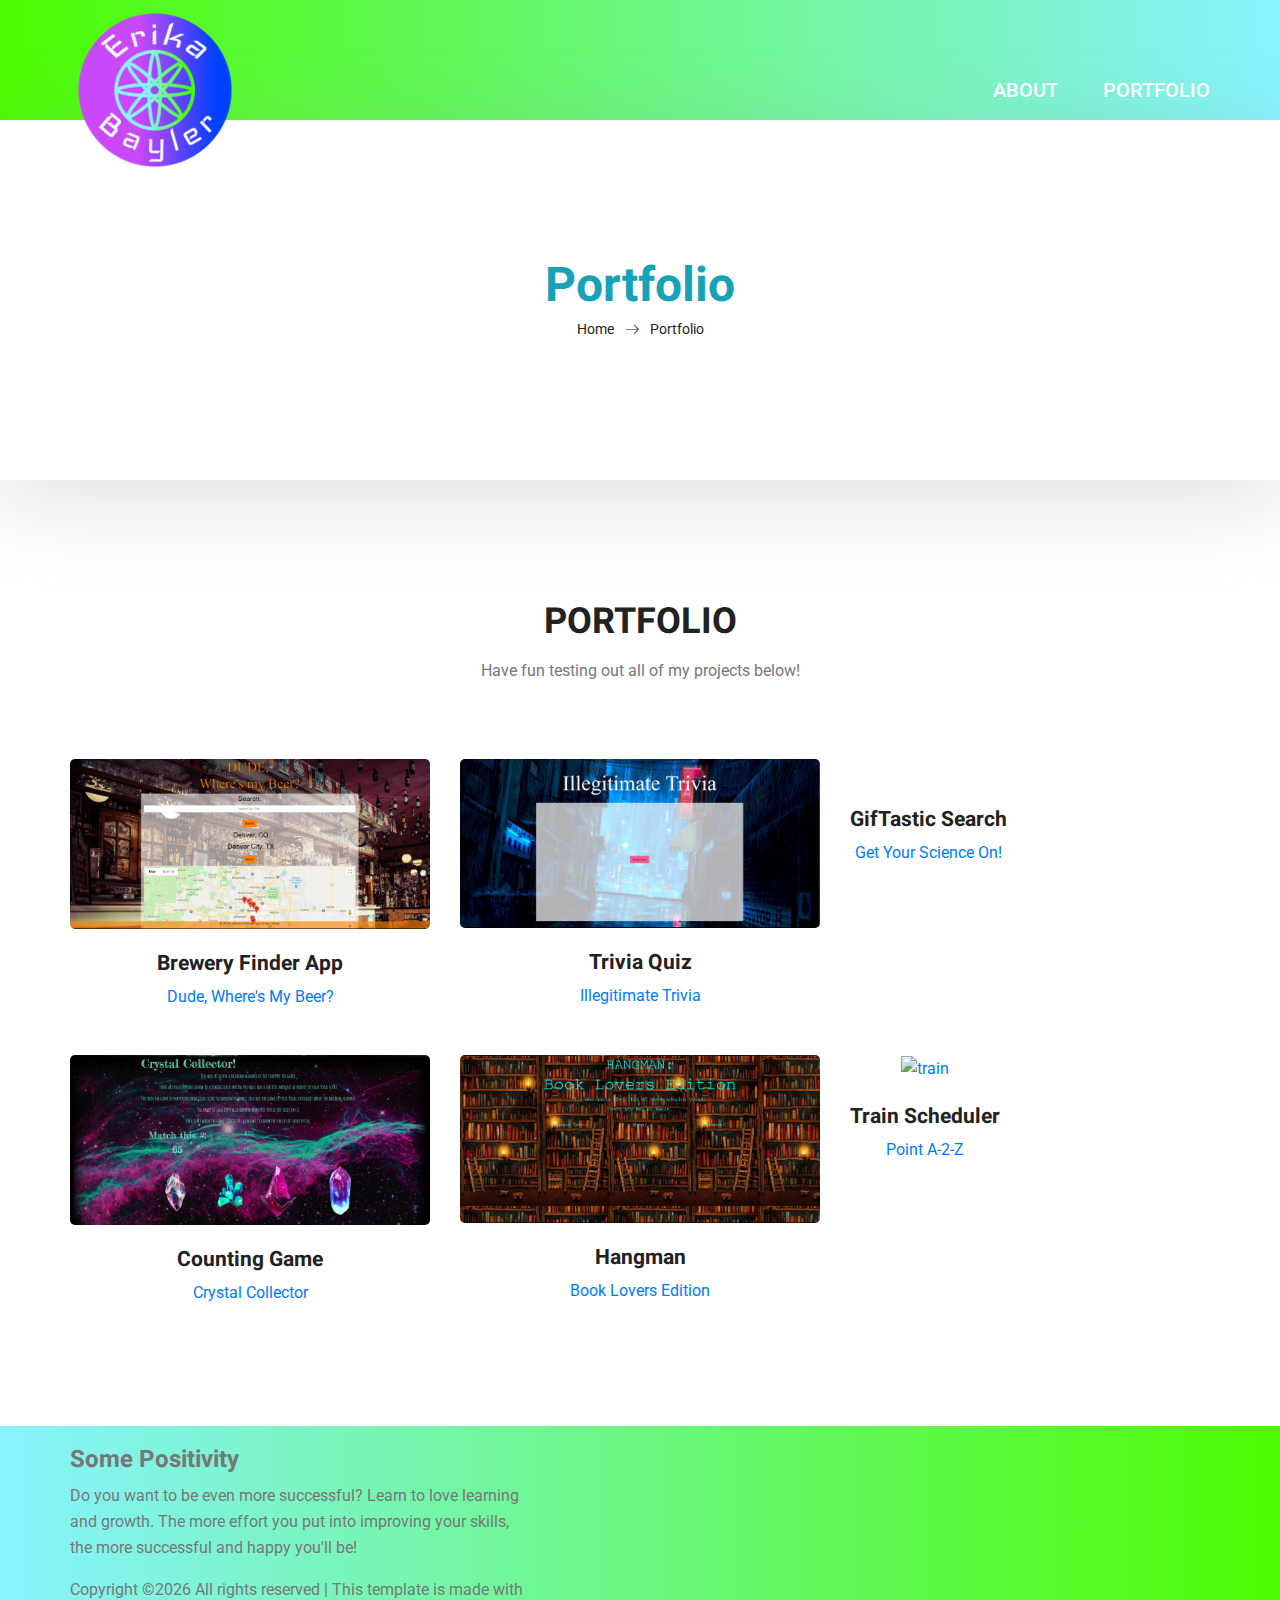
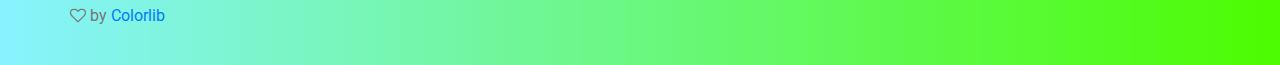
==== commit fca78149: "update" ====
--- a/portfolio.html
+++ b/portfolio.html
@@ -81,7 +81,7 @@
 			<div class="container">
 				<div class="main_title">
 					<h2>Portfolio</h2>
-					<p>These are placeholders for my future creative genius!</p>
+					<p>Have fun testing out all of my projects below!</p>
 				</div>
 		
 			</div>
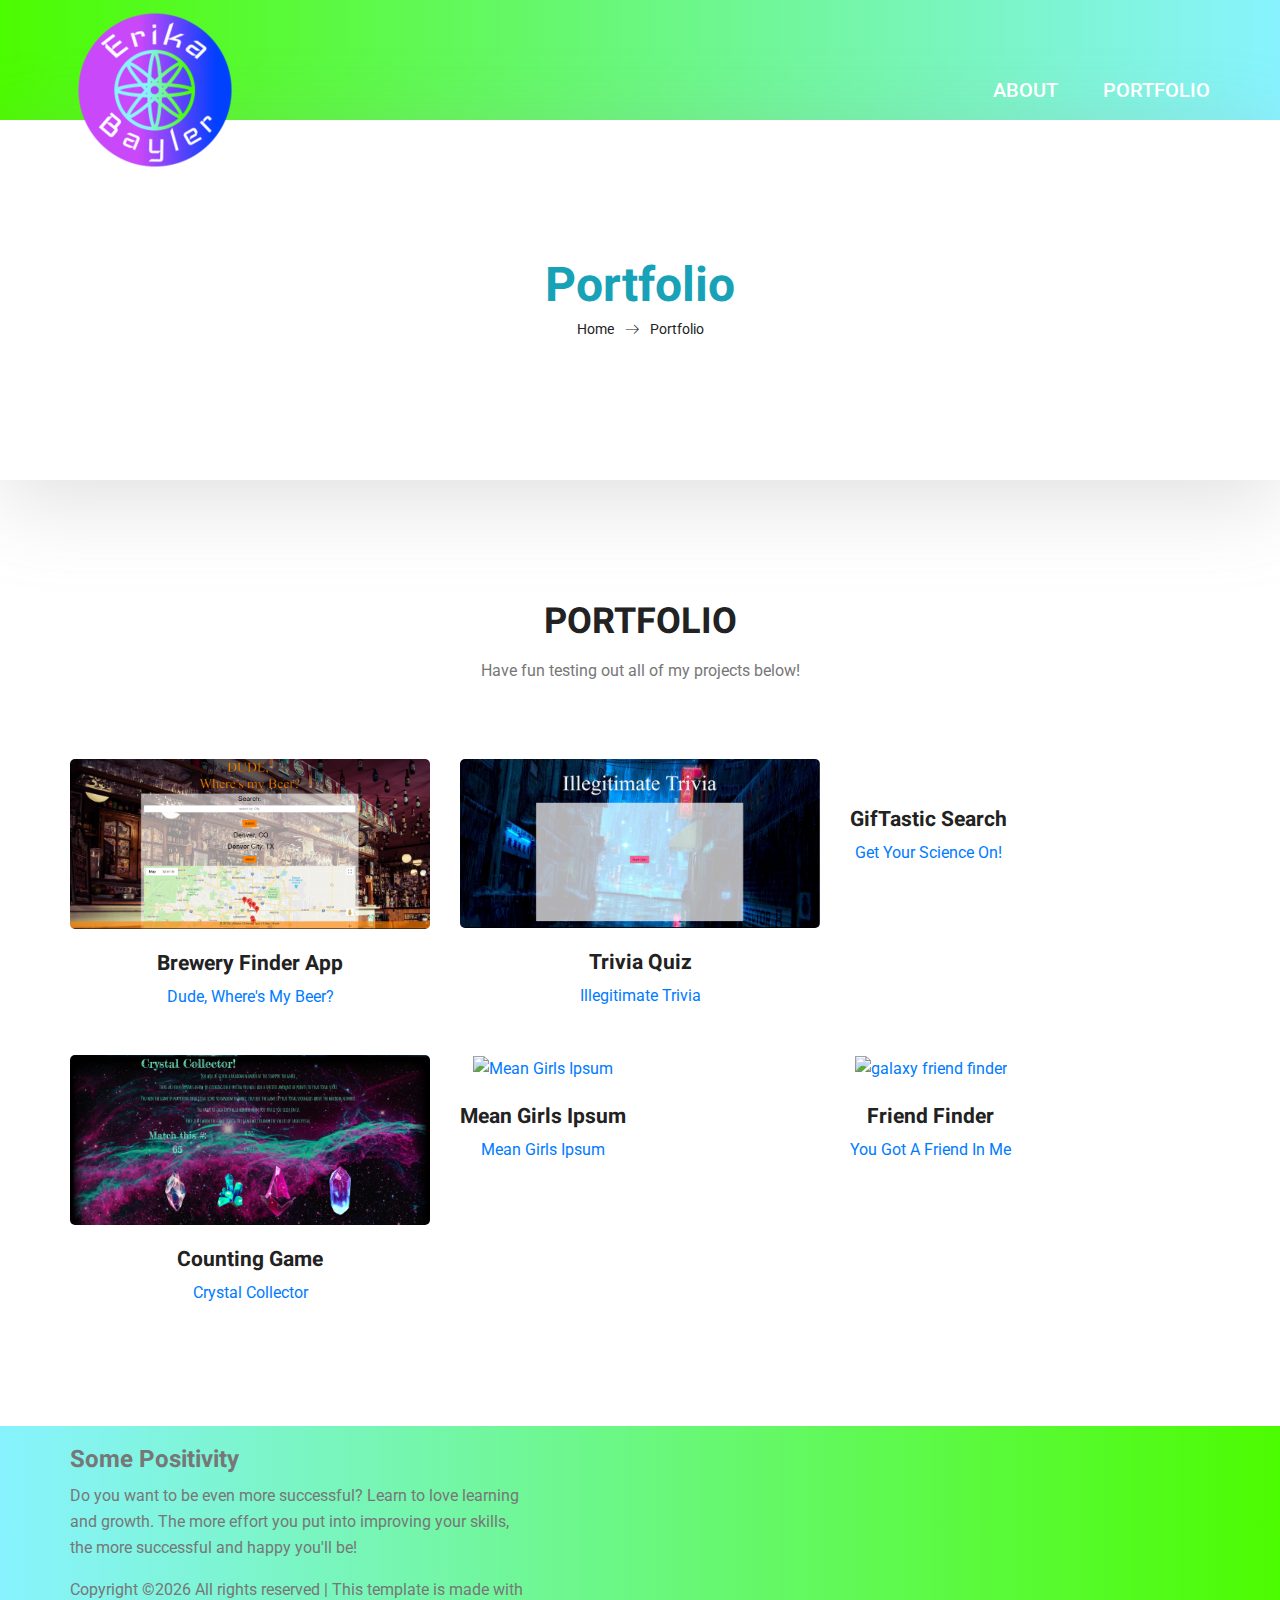
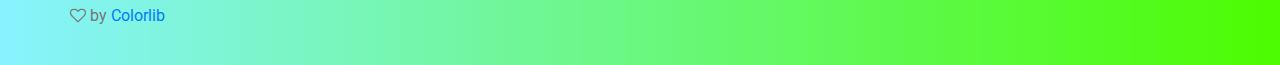
==== commit 4f9445f2: "gif update" ====
--- a/portfolio.html
+++ b/portfolio.html
@@ -167,16 +167,16 @@
 						<div class="h_gallery_item">
 							<div class="g_img_item">
 								<img class="img-fluid"
-									 src="img/hangman.PNG"
-									 alt="hangman">
-								<a class="light"
-								   href="img/hangman.PNG"><img src="img/gallery/icon.png"
-										 alt="hangman"></a>
-							</div>
-							<div class="g_item_text">
-								<h4>Hangman</h4>
-								<a href="https://ebayler.github.io/WordGuessGame/"
-								   target="_blank">Book Lovers Edition</p>
+									 src="img/MeanGirlsIpsum.gif"
+									 alt="Mean Girls Ipsum">
+								<a class="light"
+								   href="img/MeanGirlsIpsum.gif"><img src="img/gallery/icon.png"
+										 alt="Mean Girls Ipsum"></a>
+							</div>
+							<div class="g_item_text">
+								<h4>Mean Girls Ipsum</h4>
+								<a href="http://www.meangirlsipsum.net/"
+								   target="_blank">Mean Girls Ipsum</p>
 							</div>
 						</div>
 					</div>
@@ -185,16 +185,16 @@
 						<div class="h_gallery_item">
 							<div class="g_img_item">
 								<img class="img-fluid"
-									 src="img/train.PNG"
-									 alt="train">
-								<a class="light"
-								   href="img/train.PNG"><img src="img/gallery/icon.png"
-										 alt="train"></a>
-							</div>
-							<div class="g_item_text">
-								<h4>Train Scheduler</h4>
-								<a href="https://ebayler.github.io/TrainScheduler/"
-								   target="_blank">Point A-2-Z</a>
+									 src="img/FriendFinder.gif"
+									 alt="galaxy friend finder">
+								<a class="light"
+								   href="img/FriendFinder.gif"><img src="img/gallery/icon.png"
+										 alt="galaxy friend finder"></a>
+							</div>
+							<div class="g_item_text">
+								<h4>Friend Finder</h4>
+								<a href="https://you-got-a-friend-in-me.herokuapp.com/"
+								   target="_blank">You Got A Friend In Me</a>
 							</div>
 						</div>
 					</div>
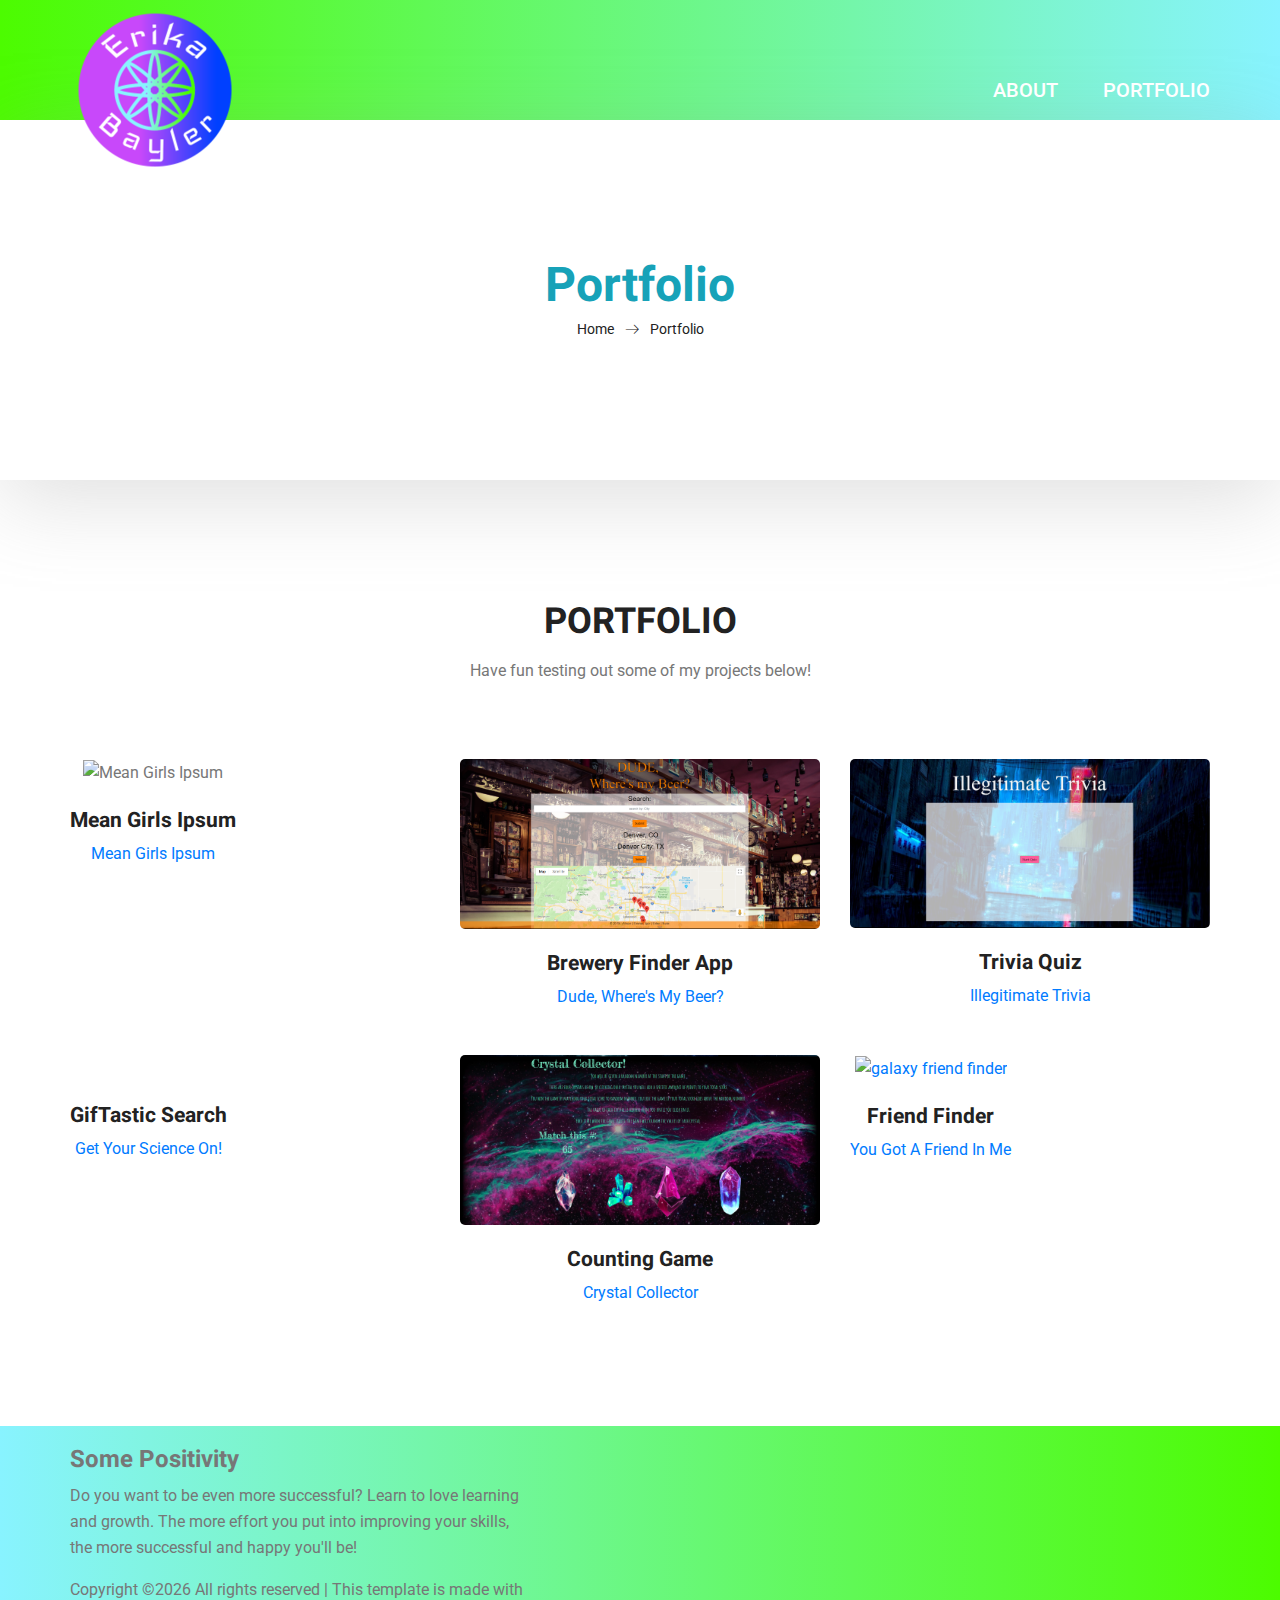
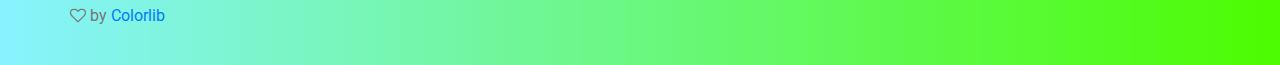
==== commit cf0f2a0d: "updated resume and portfolio info" ====
--- a/portfolio.html
+++ b/portfolio.html
@@ -81,12 +81,32 @@
 			<div class="container">
 				<div class="main_title">
 					<h2>Portfolio</h2>
-					<p>Have fun testing out all of my projects below!</p>
+					<p>Have fun testing out some of my projects below!</p>
 				</div>
 		
 			</div>
 			<div class="container">
 				<div class="gallery_f_inner row imageGallery1">
+
+			<div class="col-lg-4 col-md-4 col-sm-6 brand manipul design">
+				<div class="h_gallery_item">
+					<div class="g_img_item">
+						<img class="img-fluid"
+							 src="img/MeanGirlsIpsum.gif"
+							 alt="Mean Girls Ipsum">
+						<a class="light"
+						   href="img/MeanGirlsIpsum.gif"><img src="img/gallery/icon.png"
+								 alt="Mean Girls Ipsum"></a>
+					</div>
+					<div class="g_item_text">
+						<h4>Mean Girls Ipsum</h4>
+						<a href="http://www.meangirlsipsum.net/"
+						   target="_blank">Mean Girls Ipsum</p>
+					</div>
+				</div>
+			</div>
+
+
 					<div class="col-lg-4 col-md-4 col-sm-6 brand manipul design print">
 						<div class="h_gallery_item">
 							<div class="g_img_item">
@@ -163,23 +183,6 @@
 						</div>
 					</div>
 
-					<div class="col-lg-4 col-md-4 col-sm-6 brand manipul design">
-						<div class="h_gallery_item">
-							<div class="g_img_item">
-								<img class="img-fluid"
-									 src="img/MeanGirlsIpsum.gif"
-									 alt="Mean Girls Ipsum">
-								<a class="light"
-								   href="img/MeanGirlsIpsum.gif"><img src="img/gallery/icon.png"
-										 alt="Mean Girls Ipsum"></a>
-							</div>
-							<div class="g_item_text">
-								<h4>Mean Girls Ipsum</h4>
-								<a href="http://www.meangirlsipsum.net/"
-								   target="_blank">Mean Girls Ipsum</p>
-							</div>
-						</div>
-					</div>
 
 					<div class="col-lg-4 col-md-4 col-sm-6 brand creative">
 						<div class="h_gallery_item">
